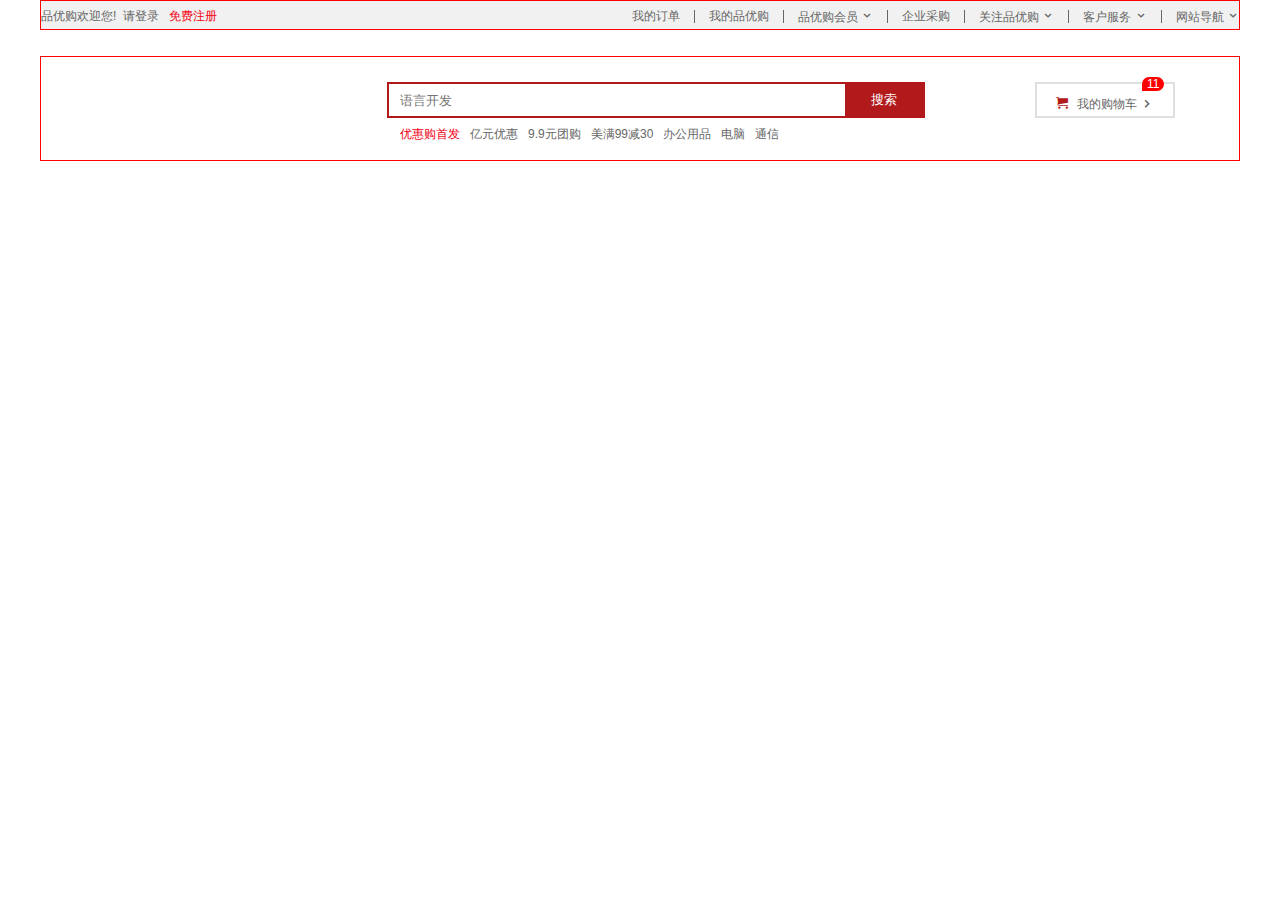
==== first/index.html @ b6e8ff0a "header" ====
<!DOCTYPE html>
<html lang="en">

<head>
    <meta charset="UTF-8">
    <meta name="viewport" content="width=device-width, initial-scale=1.0">
    <meta http-equiv="X-UA-Compatible" content="ie=edge">
    <title>Document</title>
    <link rel="stylesheet" href="./css/base.css">
    <link rel="stylesheet" href="./css/common.css">

</head>

<body>
    <!-- 快捷导航  开始-->
    <section class="shortcut w clearfix">
        <div class="fl">
            <ul>
                <li>
                    品优购欢迎您! &nbsp;
                </li>
                <li>
                    <a href="">请登录</a> &nbsp; <a class="style-red" href="">免费注册</a>
                </li>
            </ul>
        </div>
        <div class="fr">
            <ul>
                <li>
                    <a href="#"> 我的订单</a>
                </li>
                <li></li>

                <li>
                    <a href="#"> 我的品优购</a>
                </li>
                <li></li>

                <li class="arrow-icon">
                    <a href="#"> 品优购会员</a>
                </li>
                <li></li>

                <li>
                    <a href="#"> 企业采购</a>
                </li>
                <li></li>

                <li class="arrow-icon">
                    <a href="#"> 关注品优购</a>
                </li>
                <li></li>

                <li class="arrow-icon">
                    <a href="#"> 客户服务</a>
                </li>
                <li></li>

                <li class="arrow-icon">
                    <a href="#"> 网站导航</a>
                </li>
            </ul>
        </div>
    </section>
    <!-- 快捷 结束 -->
    <!-- 头部 开始 -->
    <header class="w header">
        <div class="logo fl">
            <h1><a href="index.html" title="品优购商城">品优购商城</a></h1>
        </div>
        <div class="search fl">
            <input placeholder="语言开发" type="search" name="" id="">
            <button>搜索</button>
        </div>
        <div class="hotwords fl">
            <ul>
                <li><a class="style-red" href="#"> 优惠购首发 </a></li>
                <li><a href="#"> 亿元优惠 </a></li>
                <li><a href="#"> 9.9元团购 </a></li>
                <li><a href="#"> 美满99减30 </a></li>
                <li><a href="#"> 办公用品 </a></li>
                <li><a href="#"> 电脑</a></li>
                <li><a href="#"> 通信</a></li>
            </ul>
        </div>
        <div class="shopcar">
            我的购物车
            <i class="count">11</i>
        </div>
    </header>
    <!-- 头部 结束 -->


</body>

</html>
---- first/css/base.css ----
* {
    margin: 0;
    padding: 0;
    box-sizing: border-box
}

em,
i {
    font-style: normal
}

li {
    list-style: none
}

img {
    border: 0;
    vertical-align: middle
}

button {
    cursor: pointer
}

a {
    color: #666;
    text-decoration: none
}

a:hover {
    color: #c81623
}

button,
input {
    font-family: Microsoft YaHei, Heiti SC, tahoma, arial, Hiragino Sans GB, "\5B8B\4F53", sans-serif
}

body {
    -webkit-font-smoothing: antialiased;
    background-color: #fff;
    font: 12px/1.5 Microsoft YaHei, Heiti SC, tahoma, arial, Hiragino Sans GB, "\5B8B\4F53", sans-serif;
    color: #666
}

.hide,
.none {
    display: none
}

.clearfix:after {
    visibility: hidden;
    clear: both;
    display: block;
    content: ".";
    height: 0
}

.clearfix {
    *zoom: 1
}
---- first/css/common.css ----
@font-face {
    font-family: 'icomoon';
    src: url('../..fonts/icomoon.eot?s8v9wf');
    src: url('../fonts/icomoon.eot?s8v9wf#iefix') format('embedded-opentype'),
        url('../fonts/icomoon.ttf?s8v9wf') format('truetype'),
        url('../fonts/icomoon.woff?s8v9wf') format('woff'),
        url('../fonts/icomoon.svg?s8v9wf#icomoon') format('svg');
    font-weight: normal;
    font-style: normal;
    font-display: block;
}

[class^="icon-"],
[class*=" icon-"] {
    /* use !important to prevent issues with browser extensions that change fonts */
    font-family: 'icomoon' !important;
    speak: never;
    font-style: normal;
    font-weight: normal;
    font-variant: normal;
    text-transform: none;
    line-height: 1;

    /* Better Font Rendering =========== */
    -webkit-font-smoothing: antialiased;
    -moz-osx-font-smoothing: grayscale;
}

body {
    background: #ffffff
}

.w {
    width: 1200px;
    margin: 0 auto;
    border: 1px solid red;

}

.style-red {
    color: #f10215
}

.fl {
    float: left;
}

.fr {
    float: right;
}


/* 快捷导航  开始*/
.shortcut {
    height: 30px;
    line-height: 30px;
    background: #f1f1f1;
}


.shortcut ul li {
    float: left;
}

.shortcut .fr ul li:nth-child(even) {
    margin: 9px 14px 10px;
    width: 1px;
    height: 13px;
    background: #666666
}

.shortcut .arrow-icon::after {
    font-family: 'icomoon';
    content: "\e900"
}

/* 快捷导航 结束 */

.header {
    position: relative;
    margin-top: 26px;
    height: 105px;
    background: #ffffff
}

.header .logo {
    position: absolute;
    top: 25px;
    width: 175px;
    height: 56px;
}

.header .logo a {
    display: block;
    width: 175px;
    height: 56px;
    background: url('../../images/logo.png') no-repeat top center;
    font-size: 0;
}

.header .search {
    position: absolute;
    top: 25px;
    left: 346px;
    width: 538px;
    height: 36px;
    border: 2px solid #b1191a;
}

.header .search input {
    float: left;
    padding-left: 11px;
    width: 456px;
    height: 32px;
    border: none;
    outline: none;
}

.header .search button {
    float: left;
    border: none;
    width: 78px;
    height: 32px;
    color: #fff;
    outline: none;
    background: #b1191a
}

.header .hotwords {
    position: absolute;
    top: 68px;
    left: 359px;
}

.header .hotwords ul li {
    float: left;
}

.header .hotwords ul li a {
    margin-right: 10px;
}

.header .shopcar {
    position: absolute;
    top: 25px;
    right: 64px;
    border: 2px solid #dfdfdf;
    width: 140px;
    height: 36px;
    text-align: center;
    line-height: 36px
}

.header .shopcar::before {
    margin-right: 6px;
    content: '\e93a';
    font-family: 'icomoon';
    color: #b1191a;
}

.header .shopcar::after {
    position: relative;
    top: 2px;
    content: '\e902';
    font-size: 14px;
    font-family: 'icomoon';
}

.header .shopcar .count {
    position: absolute;
    top: -7px;
    left: 105px;
    height: 14px;
    border-radius: 7px 7px 7px 0;
    padding: 0 5px;
    line-height: 14px;
    color: #fff;
    background: #ff0000
}
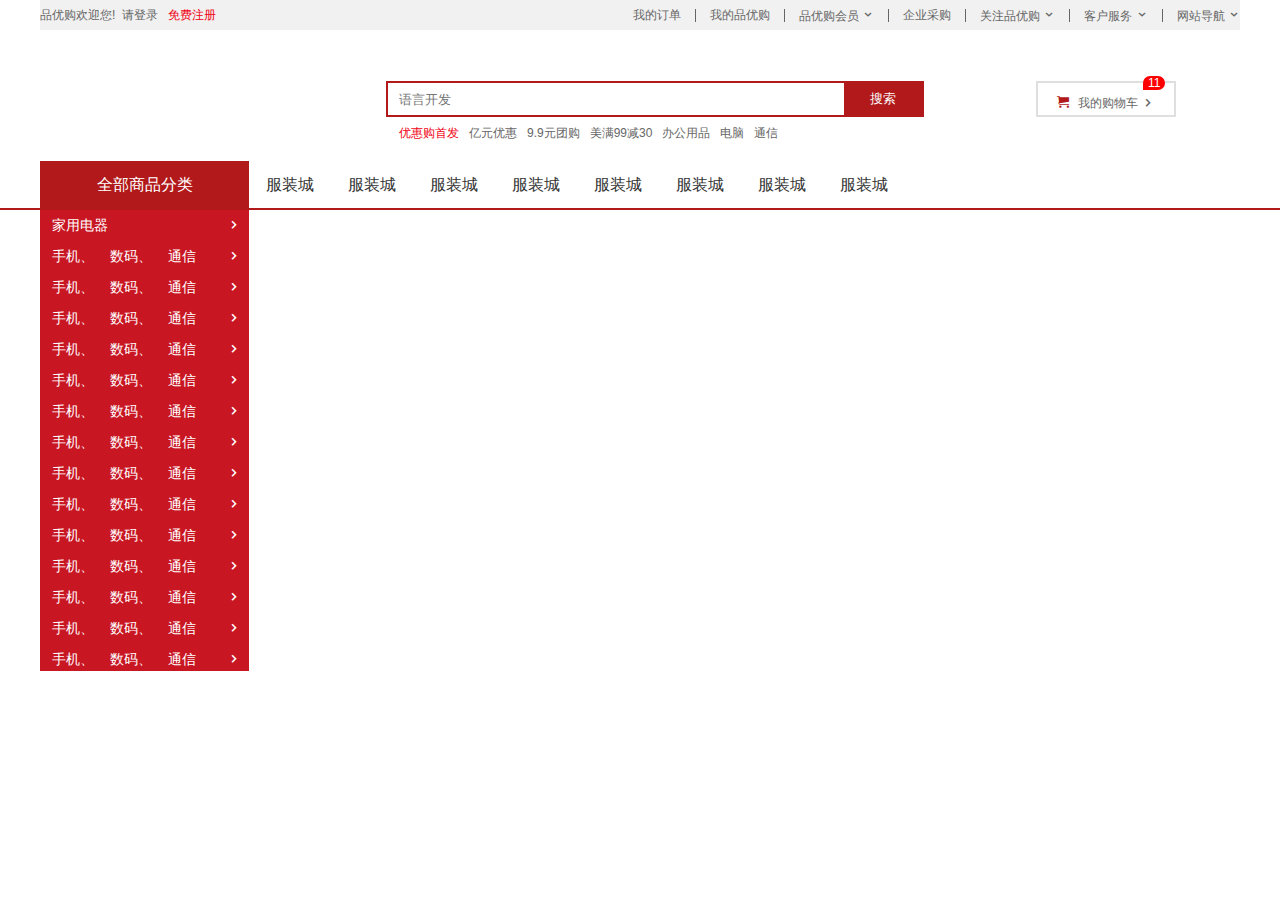
==== commit 860c81f0: "header" ====
--- a/first/index.html
+++ b/first/index.html
@@ -89,6 +89,53 @@
         </div>
     </header>
     <!-- 头部 结束 -->
+    <!-- 导航 开始 -->
+    <div class="nav">
+        <div class="w clearfix">
+            <div class="fl dropdown">
+                <dt>
+                    全部商品分类
+                </dt>
+                <dd>
+                    <ul>
+                        <li><a href="#">家用电器</a></li>
+                        <li><a href="#">手机</a>、 <a href="#">数码</a>、 <a href="#">通信</a></li>
+                        <li><a href="#">手机</a>、 <a href="#">数码</a>、 <a href="#">通信</a></li>
+
+                        <li><a href="#">手机</a>、 <a href="#">数码</a>、 <a href="#">通信</a></li>
+                        <li><a href="#">手机</a>、 <a href="#">数码</a>、 <a href="#">通信</a></li>
+                        <li><a href="#">手机</a>、 <a href="#">数码</a>、 <a href="#">通信</a></li>
+
+                        <li><a href="#">手机</a>、 <a href="#">数码</a>、 <a href="#">通信</a></li>
+                        <li><a href="#">手机</a>、 <a href="#">数码</a>、 <a href="#">通信</a></li>
+                        <li><a href="#">手机</a>、 <a href="#">数码</a>、 <a href="#">通信</a></li>
+
+                        <li><a href="#">手机</a>、 <a href="#">数码</a>、 <a href="#">通信</a></li>
+                        <li><a href="#">手机</a>、 <a href="#">数码</a>、 <a href="#">通信</a></li>
+                        <li><a href="#">手机</a>、 <a href="#">数码</a>、 <a href="#">通信</a></li>
+
+                        <li><a href="#">手机</a>、 <a href="#">数码</a>、 <a href="#">通信</a></li>
+                        <li><a href="#">手机</a>、 <a href="#">数码</a>、 <a href="#">通信</a></li>
+                        <li><a href="#">手机</a>、 <a href="#">数码</a>、 <a href="#">通信</a></li>
+                    </ul>
+                </dd>
+            </div>
+            <div class="navitems">
+                <ul>
+                    <li><a href="#">服装城</a></li>
+                    <li><a href="#">服装城</a></li>
+                    <li><a href="#">服装城</a></li>
+                    <li><a href="#">服装城</a></li>
+                    <li><a href="#">服装城</a></li>
+                    <li><a href="#">服装城</a></li>
+                    <li><a href="#">服装城</a></li>
+                    <li><a href="#">服装城</a></li>
+
+                </ul>
+            </div>
+        </div>
+    </div>
+    <!-- 导航 结束 -->
 
 
 </body>
--- a/first/css/common.css
+++ b/first/css/common.css
@@ -33,7 +33,7 @@
 .w {
     width: 1200px;
     margin: 0 auto;
-    border: 1px solid red;
+    /* border: 1px solid red; */
 
 }
 
@@ -176,4 +176,83 @@
     line-height: 14px;
     color: #fff;
     background: #ff0000
-}+}
+
+/* 导航 开始 */
+.nav {
+    border-bottom: 2px solid #b1191a;
+}
+
+.dropdown {
+    width: 209px;
+    height: 47px;
+}
+
+.nav .dropdown dt {
+    width: 100%;
+    height: 100%;
+    font-size: 16px;
+    line-height: 48px;
+    text-align: center;
+    color: #fff;
+    background: #b1191a;
+}
+
+.nav .dropdown dd {
+    margin-top: 2px;
+    width: 209px;
+    height: 461px;
+    background: #c81623
+}
+
+.nav .dropdown dd ul li {
+    position: relative;
+    display: block;
+    height: 31px;
+    line-height: 31px;
+    font-size: 14px;
+    color: #fff;
+}
+
+.nav .dropdown dd ul li a {
+    color: #fff;
+    padding-left: 12px;
+}
+
+.nav .dropdown dd ul li:hover {
+    background: #fff
+}
+
+.nav .dropdown dd ul li:hover a {
+    color: #b1191a
+}
+
+.nav .dropdown dd ul li:hover::after {
+    color: #b1191a
+}
+
+.nav .dropdown dd ul li::after {
+    position: absolute;
+    top: 0;
+    right: 8px;
+    font-family: 'icomoon';
+    content: '\e902'
+}
+
+.nav .navitems {
+    float: left;
+}
+
+.nav .navitems ul li {
+    float: left;
+    height: 47px;
+    line-height: 47px;
+}
+
+.nav .navitems ul li a {
+    padding: 0 17px;
+    font-size: 16px;
+    color: #333333
+}
+
+/* 导航 结束 */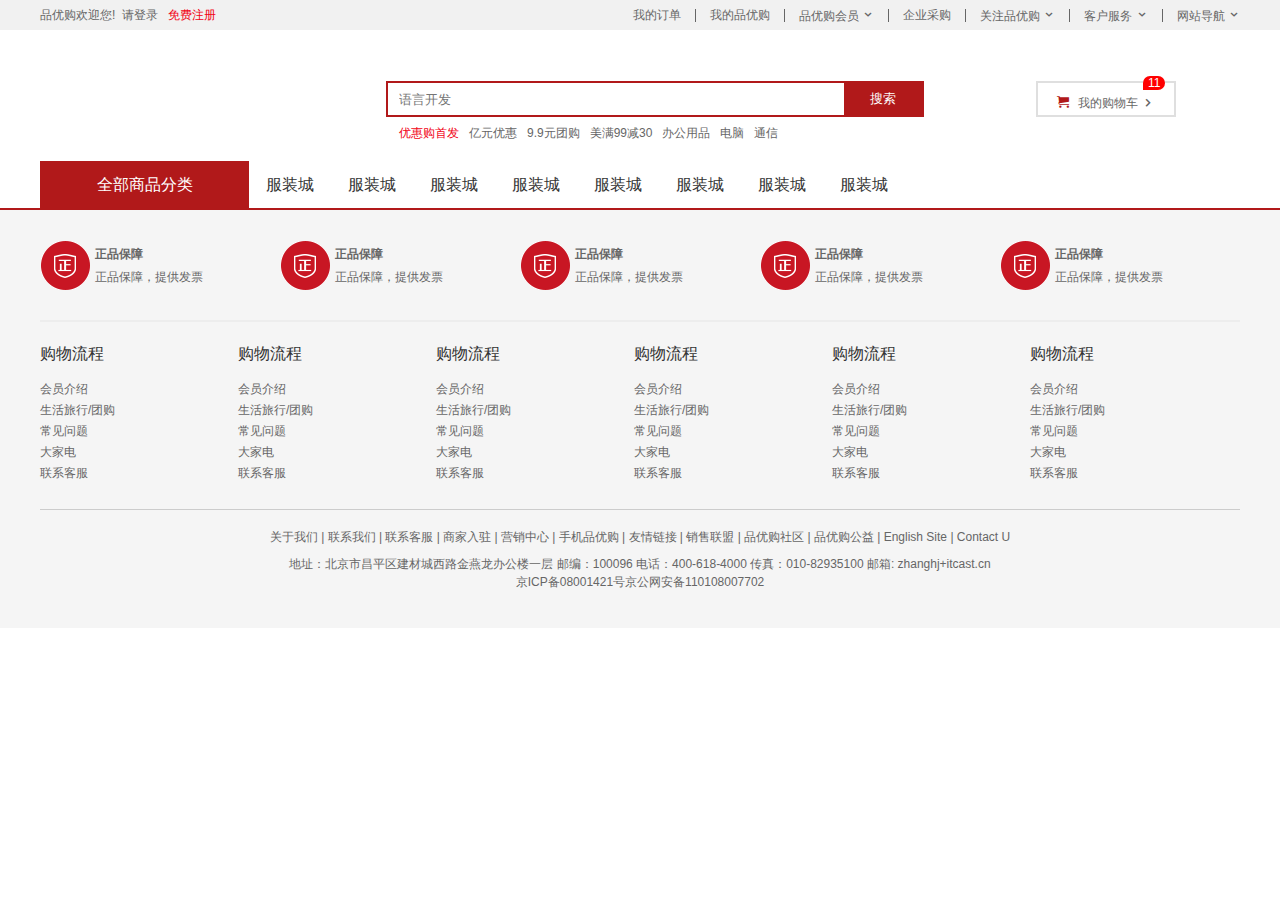
==== commit 57556b02: "copyright" ====
--- a/first/index.html
+++ b/first/index.html
@@ -13,53 +13,55 @@
 
 <body>
     <!-- 快捷导航  开始-->
-    <section class="shortcut w clearfix">
-        <div class="fl">
-            <ul>
-                <li>
-                    品优购欢迎您! &nbsp;
-                </li>
-                <li>
-                    <a href="">请登录</a> &nbsp; <a class="style-red" href="">免费注册</a>
-                </li>
-            </ul>
-        </div>
-        <div class="fr">
-            <ul>
-                <li>
-                    <a href="#"> 我的订单</a>
-                </li>
-                <li></li>
-
-                <li>
-                    <a href="#"> 我的品优购</a>
-                </li>
-                <li></li>
-
-                <li class="arrow-icon">
-                    <a href="#"> 品优购会员</a>
-                </li>
-                <li></li>
-
-                <li>
-                    <a href="#"> 企业采购</a>
-                </li>
-                <li></li>
-
-                <li class="arrow-icon">
-                    <a href="#"> 关注品优购</a>
-                </li>
-                <li></li>
-
-                <li class="arrow-icon">
-                    <a href="#"> 客户服务</a>
-                </li>
-                <li></li>
-
-                <li class="arrow-icon">
-                    <a href="#"> 网站导航</a>
-                </li>
-            </ul>
+    <section class="shortcut  clearfix">
+        <div class="w">
+            <div class="fl">
+                <ul>
+                    <li>
+                        品优购欢迎您! &nbsp;
+                    </li>
+                    <li>
+                        <a href="">请登录</a> &nbsp; <a class="style-red" href="">免费注册</a>
+                    </li>
+                </ul>
+            </div>
+            <div class="fr">
+                <ul>
+                    <li>
+                        <a href="#"> 我的订单</a>
+                    </li>
+                    <li></li>
+
+                    <li>
+                        <a href="#"> 我的品优购</a>
+                    </li>
+                    <li></li>
+
+                    <li class="arrow-icon">
+                        <a href="#"> 品优购会员</a>
+                    </li>
+                    <li></li>
+
+                    <li>
+                        <a href="#"> 企业采购</a>
+                    </li>
+                    <li></li>
+
+                    <li class="arrow-icon">
+                        <a href="#"> 关注品优购</a>
+                    </li>
+                    <li></li>
+
+                    <li class="arrow-icon">
+                        <a href="#"> 客户服务</a>
+                    </li>
+                    <li></li>
+
+                    <li class="arrow-icon">
+                        <a href="#"> 网站导航</a>
+                    </li>
+                </ul>
+            </div>
         </div>
     </section>
     <!-- 快捷 结束 -->
@@ -136,6 +138,115 @@
         </div>
     </div>
     <!-- 导航 结束 -->
+    <!-- footer 开始 -->
+    <footer class="footer">
+        <div class="w clearfix">
+            <div class="mod_service">
+                <ul class="clearfix">
+                    <li>
+                        <h5></h5>
+                        <div class="mod_text">
+                            <h4>正品保障</h4>
+                            <p>正品保障，提供发票</p>
+                        </div>
+                    </li>
+                    <li>
+                        <h5></h5>
+                        <div class="mod_text">
+                            <h4>正品保障</h4>
+                            <p>正品保障，提供发票</p>
+                        </div>
+                    </li>
+                    <li>
+                        <h5></h5>
+                        <div class="mod_text">
+                            <h4>正品保障</h4>
+                            <p>正品保障，提供发票</p>
+                        </div>
+                    </li>
+                    <li>
+                        <h5></h5>
+                        <div class="mod_text">
+                            <h4>正品保障</h4>
+                            <p>正品保障，提供发票</p>
+                        </div>
+                    </li>
+                    <li>
+                        <h5></h5>
+                        <div class="mod_text">
+                            <h4>正品保障</h4>
+                            <p>正品保障，提供发票</p>
+                        </div>
+                    </li>
+
+                </ul>
+            </div>
+            <div class="mod_help clearfix">
+                <dl>
+                    <dt> 购物流程</dt>
+                    <dd> 会员介绍</dd>
+                    <dd> 生活旅行/团购</dd>
+                    <dd> 常见问题</dd>
+                    <dd> 大家电</dd>
+                    <dd> 联系客服</dd>
+                </dl>
+                <dl>
+                    <dt> 购物流程</dt>
+                    <dd> 会员介绍</dd>
+                    <dd> 生活旅行/团购</dd>
+                    <dd> 常见问题</dd>
+                    <dd> 大家电</dd>
+                    <dd> 联系客服</dd>
+                </dl>
+                <dl>
+                    <dt> 购物流程</dt>
+                    <dd> 会员介绍</dd>
+                    <dd> 生活旅行/团购</dd>
+                    <dd> 常见问题</dd>
+                    <dd> 大家电</dd>
+                    <dd> 联系客服</dd>
+                </dl>
+                <dl>
+                    <dt> 购物流程</dt>
+                    <dd> 会员介绍</dd>
+                    <dd> 生活旅行/团购</dd>
+                    <dd> 常见问题</dd>
+                    <dd> 大家电</dd>
+                    <dd> 联系客服</dd>
+                </dl>
+                <dl>
+                    <dt> 购物流程</dt>
+                    <dd> 会员介绍</dd>
+                    <dd> 生活旅行/团购</dd>
+                    <dd> 常见问题</dd>
+                    <dd> 大家电</dd>
+                    <dd> 联系客服</dd>
+                </dl>
+                <dl>
+                    <dt> 购物流程</dt>
+                    <dd> 会员介绍</dd>
+                    <dd> 生活旅行/团购</dd>
+                    <dd> 常见问题</dd>
+                    <dd> 大家电</dd>
+                    <dd> 联系客服</dd>
+                </dl>
+            </div>
+            <div class="mod_copyright">
+                <div class="links">
+                    <a href="#">关于我们</a> | <a href="#">联系我们</a> | 联系客服 | 商家入驻 | 营销中心 | 手机品优购 | 友情链接 | 销售联盟 | 品优购社区 |
+                    品优购公益 | English Site | Contact U
+
+                </div>
+                <div class="copyright">
+                    地址：北京市昌平区建材城西路金燕龙办公楼一层 邮编：100096 电话：400-618-4000 传真：010-82935100 邮箱: zhanghj+itcast.cn </br>
+                    京ICP备08001421号京公网安备110108007702
+                </div>
+            </div>
+
+
+        </div>
+    </footer>
+    <!-- footer 结束 -->
 
 
 </body>
--- a/first/css/common.css
+++ b/first/css/common.css
@@ -199,6 +199,7 @@
 }
 
 .nav .dropdown dd {
+    display: none;
     margin-top: 2px;
     width: 209px;
     height: 461px;
@@ -255,4 +256,68 @@
     color: #333333
 }
 
-/* 导航 结束 */+/* 导航 结束 */
+/* footer 开始 */
+.footer {
+    height: 418px;
+    background: #f5f5f5;
+}
+
+
+.mod_service {
+    padding-top: 30px;
+    border-bottom: 2px solid #ededed;
+}
+
+.mod_service ul h5 {
+    float: left;
+    margin-right: 5px;
+    height: 50px;
+    width: 50px;
+    line-height: 80px;
+    background: url('../../images/icons.png') -252px -2px
+}
+
+.mod_service ul li {
+    float: left;
+    width: 240px;
+    height: 80px;
+}
+
+.mod_service ul li h4 {
+    line-height: 28px;
+}
+
+.mod_help {
+    border-bottom: 1px solid #ccc;
+    padding-top: 20px;
+    height: 188px;
+}
+
+.mod_help dl {
+    float: left;
+    width: 198px;
+}
+
+.mod_help dl dt {
+    margin-bottom: 13px;
+    font-size: 16px;
+    color: #333333;
+}
+
+.mod_help dl dd {
+    font-size: 12px;
+    color: #666666;
+    line-height: 21px;
+}
+
+.mod_copyright {
+    margin-top: 18px;
+    text-align: center
+}
+
+.mod_copyright .links {
+    margin-bottom: 9px;
+}
+
+/* footer 结束 */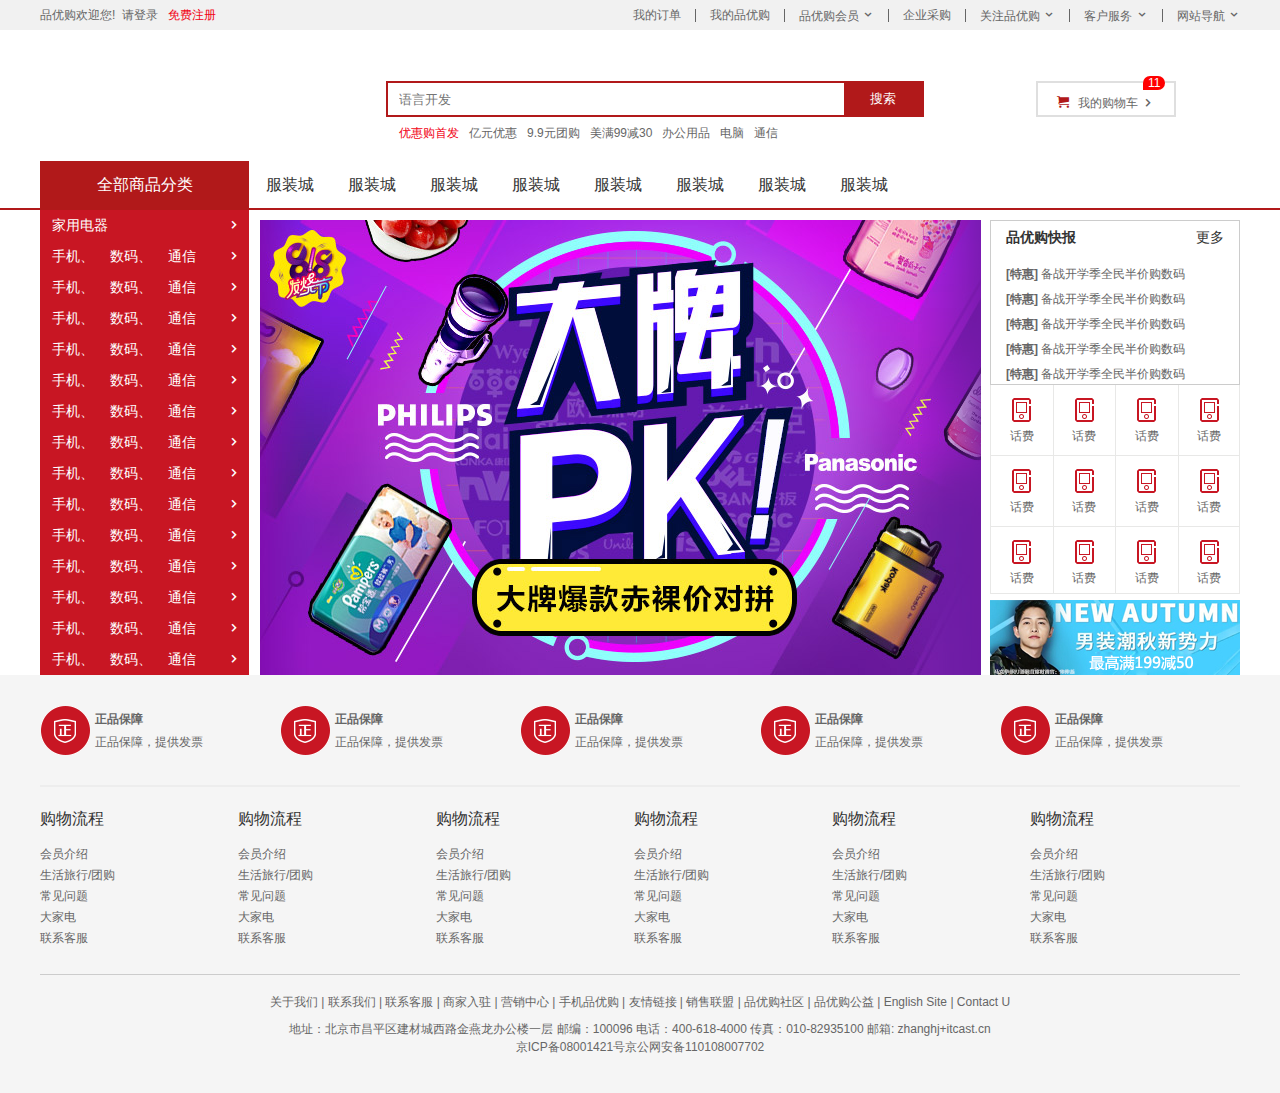
==== commit 996afbc2: "06 lifesercice 制作下" ====
--- a/first/index.html
+++ b/first/index.html
@@ -8,7 +8,7 @@
     <title>Document</title>
     <link rel="stylesheet" href="./css/base.css">
     <link rel="stylesheet" href="./css/common.css">
-
+    <link rel="stylesheet" href="./css/index.css">
 </head>
 
 <body>
@@ -138,6 +138,91 @@
         </div>
     </div>
     <!-- 导航 结束 -->
+    <!-- main 开始 -->
+    <div class="main">
+        <div class="w clearfix">
+            <div class="focus">
+                <ul>
+                    <li>
+                        <img src="../uplaod/focus1.png" alt="">
+                    </li>
+                </ul>
+            </div>
+            <div class="newsflas">
+                <div class="news">
+                    <div class="news_hd">
+                        <h5>品优购快报</h5>
+                        <a href="#">更多</a>
+                    </div>
+                    <div class="news_bd">
+                        <ul>
+                            <li> <strong>[特惠]</strong> 备战开学季全民半价购数码</li>
+                            <li> <strong>[特惠]</strong> 备战开学季全民半价购数码</li>
+                            <li> <strong>[特惠]</strong> 备战开学季全民半价购数码</li>
+                            <li> <strong>[特惠]</strong> 备战开学季全民半价购数码</li>
+                            <li> <strong>[特惠]</strong> 备战开学季全民半价购数码</li>
+                        </ul>
+                    </div>
+                </div>
+                <div class="lifeserviece ">
+                    <ul class="clearfix">
+                        <li>
+                            <i></i>
+                            <p>话费</p>
+                        </li>
+                        <li>
+                            <i></i>
+                            <p>话费</p>
+                        </li>
+                        <li>
+                            <i></i>
+                            <p>话费</p>
+                        </li>
+                        <li>
+                            <i></i>
+                            <p>话费</p>
+                        </li>
+                        <li>
+                            <i></i>
+                            <p>话费</p>
+                        </li>
+                        <li>
+                            <i></i>
+                            <p>话费</p>
+                        </li>
+                        <li>
+                            <i></i>
+                            <p>话费</p>
+                        </li>
+                        <li>
+                            <i></i>
+                            <p>话费</p>
+                        </li>
+                        <li>
+                            <i></i>
+                            <p>话费</p>
+                        </li>
+                        <li>
+                            <i></i>
+                            <p>话费</p>
+                        </li>
+                        <li>
+                            <i></i>
+                            <p>话费</p>
+                        </li>
+                        <li>
+                            <i></i>
+                            <p>话费</p>
+                        </li>
+                    </ul>
+                </div>
+                <div class="bargain">
+                    <img src="../uplaod/bargain.png" alt="">
+                </div>
+            </div>
+        </div>
+    </div>
+    <!-- main 结束 -->
     <!-- footer 开始 -->
     <footer class="footer">
         <div class="w clearfix">
--- a/first/css/common.css
+++ b/first/css/common.css
@@ -199,10 +199,9 @@
 }
 
 .nav .dropdown dd {
-    display: none;
     margin-top: 2px;
     width: 209px;
-    height: 461px;
+    height: 465px;
     background: #c81623
 }
 
--- a/first/css/index.css
+++ b/first/css/index.css
@@ -0,0 +1,109 @@
+/* focus 开始 */
+.main {
+    margin-top: 10px;
+}
+
+.main .focus {
+    float: left;
+    margin-left: 220px;
+    width: 721px;
+    height: 455px;
+    background: pink;
+}
+
+.main .focus img {
+    width: 100%;
+    height: 100%;
+}
+
+
+
+/* focus 结束 */
+
+/* newsflash 开始 */
+.newsflas {
+    overflow: hidden;
+}
+
+.main .newsflas {
+    float: right;
+    width: 250px;
+    height: 455px;
+}
+
+.newsflas .news {
+    border: 1px solid #ccc;
+    width: 250px;
+    height: 165px;
+}
+
+.newsflas .lifeserviece {
+    width: 250px;
+    height: 209px;
+}
+
+.newsflas .bargain {
+    margin-top: 5px;
+    width: 250px;
+    height: 76px;
+}
+
+.newsflas .news_hd {
+    padding: 0 15px;
+    /* border-bottom: 1px dotted #ccc; */
+    height: 32px;
+    line-height: 32px;
+}
+
+.newsflas .news_hd h5 {
+    float: left;
+    font-size: 14px;
+    color: #333333;
+}
+
+.newsflas .news_hd a {
+    float: right;
+    font-size: 14px;
+    color: #333333;
+}
+
+
+
+.news_bd ul li {
+    height: 25px;
+    padding: 12px 15px 10px;
+}
+
+/* newsflash 结束 */
+
+/*lifeserviece 开始 */
+
+.lifeserviece {
+    border: 1px solid #e8e8e7;
+    border-top: none;
+    overflow: hidden;
+}
+
+.lifeserviece ul {
+    width: 250px;
+    height: 209px;
+}
+
+.lifeserviece ul li {
+    float: left;
+    border-right: 1px solid #e8e8e7;
+    border-bottom: 1px solid #e8e8e7;
+    width: 62.5px;
+    height: 71px;
+    text-align: center;
+}
+
+.lifeserviece ul li i {
+    display: inline-block;
+    margin-top: 13px;
+    width: 19px;
+    height: 24px;
+    background: url('../../images/icons.png') -19px -16px no-repeat;
+}
+
+/* lifeserviece 结束 */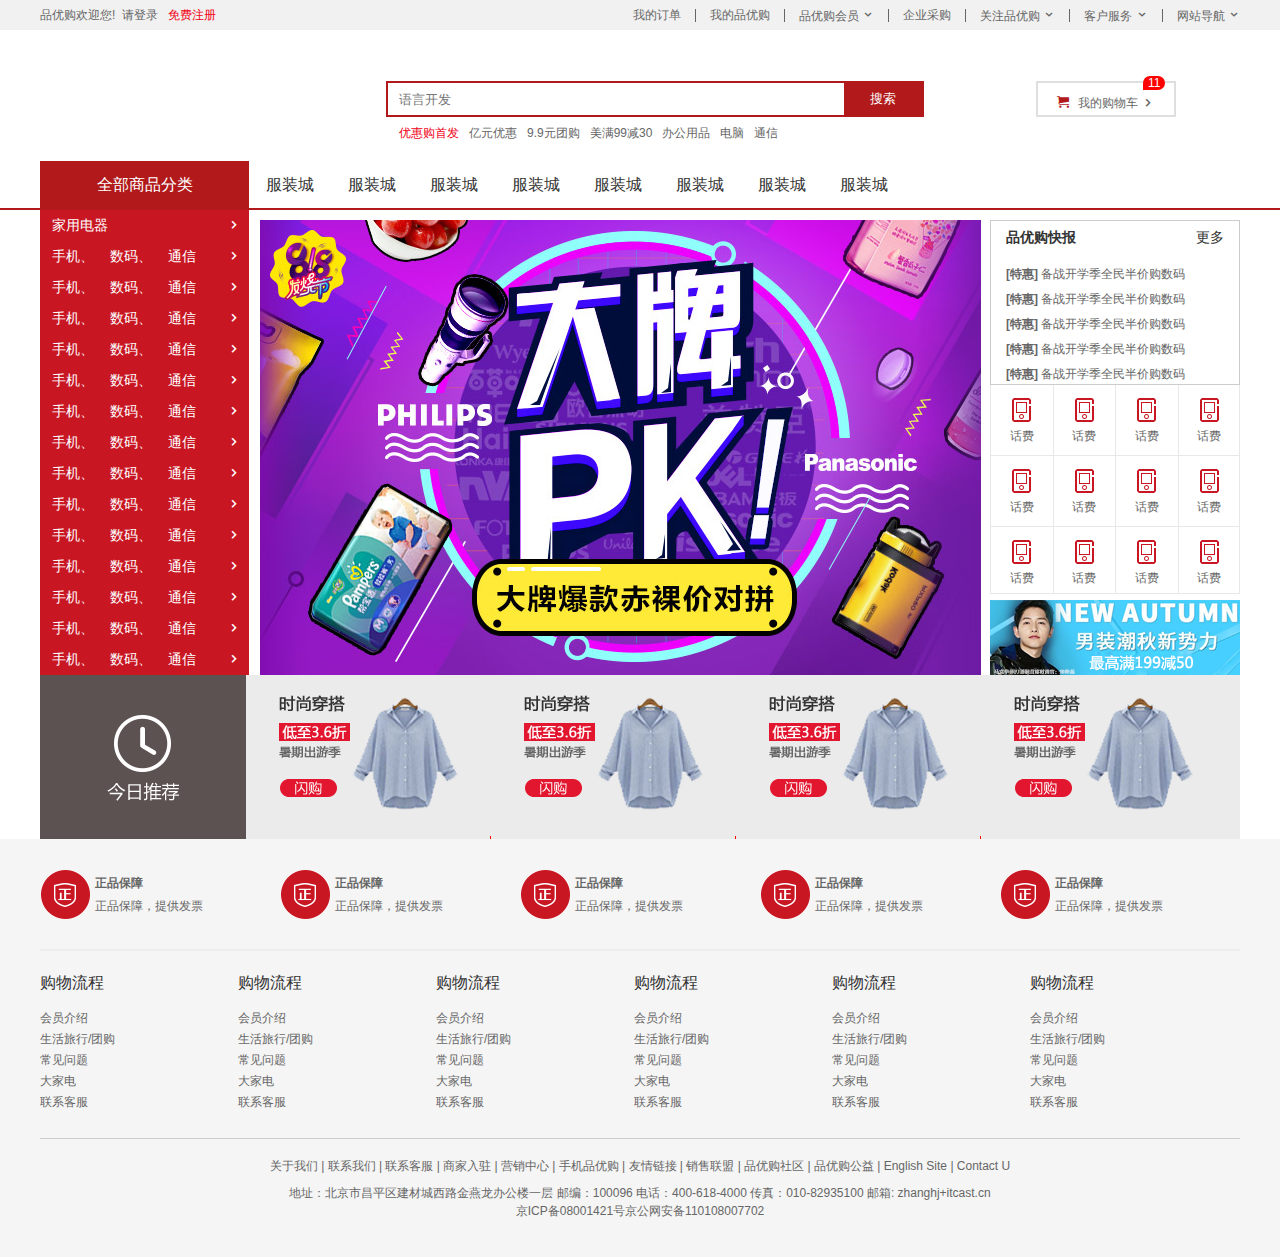
==== commit ae56e375: "08-1 推荐模块未完成" ====
--- a/first/index.html
+++ b/first/index.html
@@ -223,6 +223,29 @@
         </div>
     </div>
     <!-- main 结束 -->
+    <!-- 推荐 开始 -->
+    <div class="w recom">
+        <div class="recom_hd">
+            <img src="../images/recom.png" alt="">
+        </div>
+        <div class="recom_bd">
+            <ul>
+                <li>
+                    <img src="../uplaod/recom_bd.png" alt="">
+                </li>
+                <li>
+                    <img src="../uplaod/recom_bd.png" alt="">
+                </li>
+                <li>
+                    <img src="../uplaod/recom_bd.png" alt="">
+                </li>
+                <li>
+                    <img src="../uplaod/recom_bd.png" alt="">
+                </li>
+            </ul>
+        </div>
+    </div>
+    <!-- 推荐 结束 -->
     <!-- footer 开始 -->
     <footer class="footer">
         <div class="w clearfix">
--- a/first/css/index.css
+++ b/first/css/index.css
@@ -106,4 +106,37 @@
     background: url('../../images/icons.png') -19px -16px no-repeat;
 }
 
-/* lifeserviece 结束 */+/* lifeserviece 结束 */
+
+/* recom_hd 开始 */
+.recom {
+    height: 164px;
+}
+
+.recom_hd {
+    float: left;
+    width: 206px;
+    height: 164px;
+    background: #5c5251;
+    line-height: 164px;
+    text-align: center;
+}
+
+.recom_bd {
+    float: left;
+    width: 994px;
+    height: 164px;
+    background: #ebebeb;
+}
+
+.recom_bd ul li {
+    float: left;
+    width: 245px;
+    height: 164px;
+}
+
+.recom_bd ul li:nth-child(-n+3) {
+    border-right: 1px solid red;
+}
+
+/* recom_hd 结束 */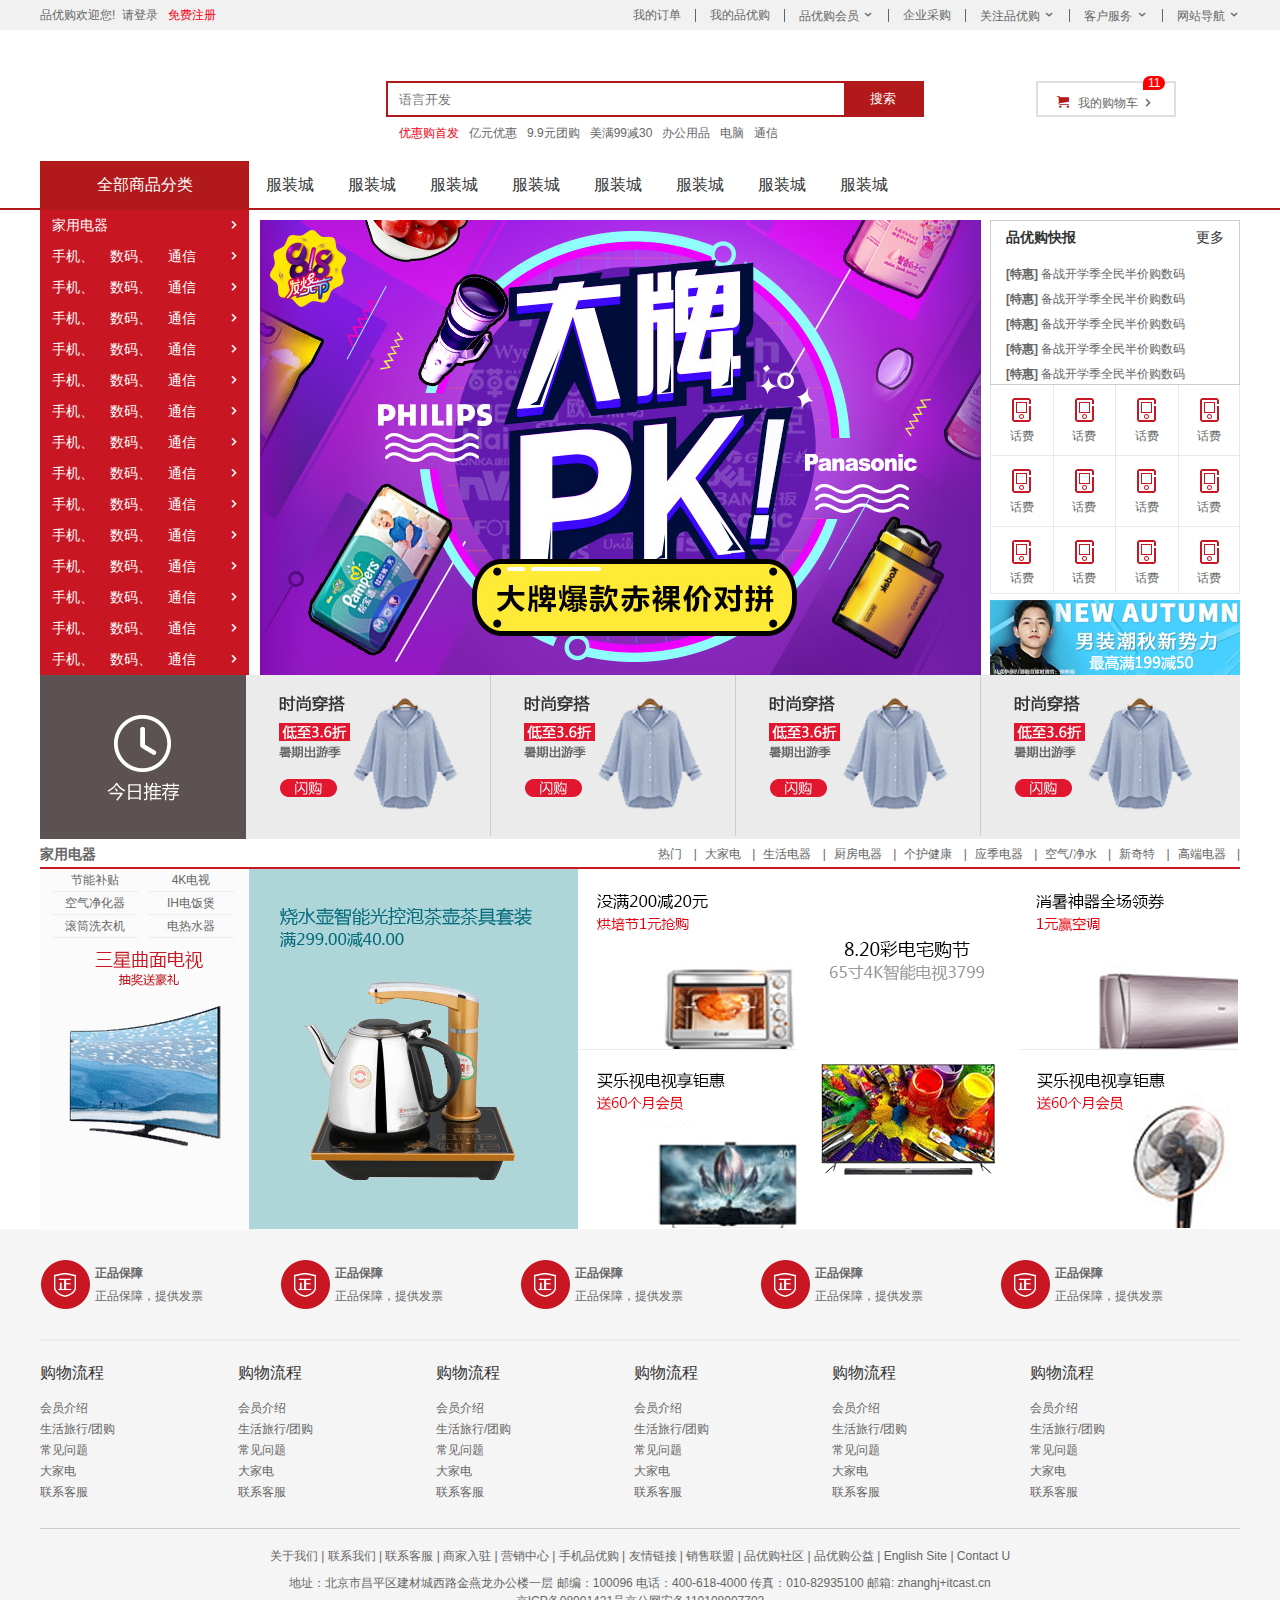
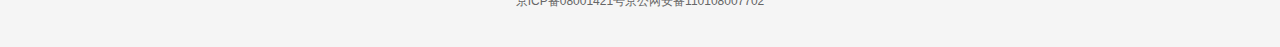
==== commit 9fb70291: "家电" ====
--- a/first/index.html
+++ b/first/index.html
@@ -64,7 +64,6 @@
             </div>
         </div>
     </section>
-    <!-- 快捷 结束 -->
     <!-- 头部 开始 -->
     <header class="w header">
         <div class="logo fl">
@@ -90,7 +89,6 @@
             <i class="count">11</i>
         </div>
     </header>
-    <!-- 头部 结束 -->
     <!-- 导航 开始 -->
     <div class="nav">
         <div class="w clearfix">
@@ -137,7 +135,6 @@
             </div>
         </div>
     </div>
-    <!-- 导航 结束 -->
     <!-- main 开始 -->
     <div class="main">
         <div class="w clearfix">
@@ -222,7 +219,6 @@
             </div>
         </div>
     </div>
-    <!-- main 结束 -->
     <!-- 推荐 开始 -->
     <div class="w recom">
         <div class="recom_hd">
@@ -245,7 +241,58 @@
             </ul>
         </div>
     </div>
-    <!-- 推荐 结束 -->
+    <!-- 家用电器 start -->
+    <div class="w jiadian">
+        <div class="box_hd">
+            <h3>家用电器</h3>
+            <div class="tab_list">
+                <ul>
+                    <li><a href="#"> 热门 </a>|</li>
+                    <li><a href="#"> 大家电 </a>|</li>
+                    <li><a href="#"> 生活电器 </a>|</li>
+                    <li><a href="#"> 厨房电器 </a>|</li>
+                    <li><a href="#"> 个护健康 </a>|</li>
+                    <li><a href="#"> 应季电器 </a>|</li>
+                    <li><a href="#"> 空气/净水 </a>|</li>
+                    <li><a href="#"> 新奇特 </a>|</li>
+                    <li><a href="#"> 高端电器 </a>|</li>
+                </ul>
+            </div>
+        </div>
+        <div class="box_bd">
+            <div class="tab_content clearfix">
+                <div class="tab_list_item">
+                    <div class="col_209">
+                        <ul>
+                            <li><a href="">节能补贴</a></li>
+                            <li><a href="">4K电视</a></li>
+                            <li><a href="">空气净化器</a></li>
+                            <li><a href="">IH电饭煲</a></li>
+                            <li><a href="">滚筒洗衣机</a></li>
+                            <li><a href="">电热水器</a></li>
+                        </ul>
+                        <a href="#"><img src="../uplaod/floor-1-1.png" alt="">
+                        </a>
+                    </div>
+                    <div class="col_329">
+                        <a href="#"><img src="../uplaod/floor_2_2.png" alt=""></a>
+                    </div>
+                    <div class="col_220">
+                        <a class="bb" href="#"><img src="../uplaod/floor-1-2.png" alt=""></a>
+                        <a href="#"><img src="../uplaod/floor-1-3.png" alt=""></a>
+
+                    </div>
+                    <div class="col_221">
+                        <a  href="#"><img src="../uplaod/floor-1-4.png" alt=""></a>
+                    </div>
+                    <div class="col_220">
+                        <a class="bb" href="#"><img src="../uplaod/floor-1-5.png" alt=""></a>
+                        <a href="#"><img src="../uplaod/floor-1-6.png" alt=""></a>
+                    </div>
+                </div>
+            </div>
+        </div>
+    </div>
     <!-- footer 开始 -->
     <footer class="footer">
         <div class="w clearfix">
@@ -354,7 +401,6 @@
 
         </div>
     </footer>
-    <!-- footer 结束 -->
 
 
 </body>
--- a/first/css/index.css
+++ b/first/css/index.css
@@ -131,12 +131,92 @@
 
 .recom_bd ul li {
     float: left;
+    position: relative;
     width: 245px;
     height: 164px;
 }
 
-.recom_bd ul li:nth-child(-n+3) {
-    border-right: 1px solid red;
-}
-
-/* recom_hd 结束 */+.recom_bd ul li:nth-child(-n+3):after {
+    content: "";
+    position: absolute;
+    top: 0;
+    right: 0;
+    display: block;
+    width: 1px;
+    height: 161px;
+    border-right: 1px solid #ccc;
+}
+
+/* recom_hd 结束 */
+
+/* 家电 start */
+.jiadian .box_hd {
+    border-bottom: 2px solid #c81623;
+    height: 30px;
+    line-height: 30px;
+}
+
+.jiadian h3 {
+    float: left;
+}
+
+.jiadian .tab_list {
+    float: right;
+}
+
+.jiadian .tab_list ul li {
+    float: left;
+}
+
+.jiadian .tab_list ul li a {
+    margin: 0 8px;
+}
+
+.box_bd {
+    height: 360px;
+}
+
+.tab_list_item>div {
+    float: left;
+    height: 361px;
+}
+
+.col_209 {
+    width: 209px;
+    background: #fbfbfb;
+    text-align: center;
+}
+
+.col_329 {
+    width: 329px;
+}
+
+.col_220 {
+    width: 220px;
+}
+
+.col_221 {
+    width: 221px;
+}
+
+.col_220 {
+    width: 220px;
+}
+
+.tab_list_item .col_209 ul {
+    padding-left: 12px;
+}
+
+.tab_list_item .col_209 ul li {
+    float: left;
+    margin-right: 10px;
+    border-bottom: 1px solid #ededed;
+    width: 86px;
+    height: 23px;
+    line-height: 23px;
+}
+
+.tab_list_item .bb {
+    display: block;
+    border-bottom: 1px solid #ededed;
+}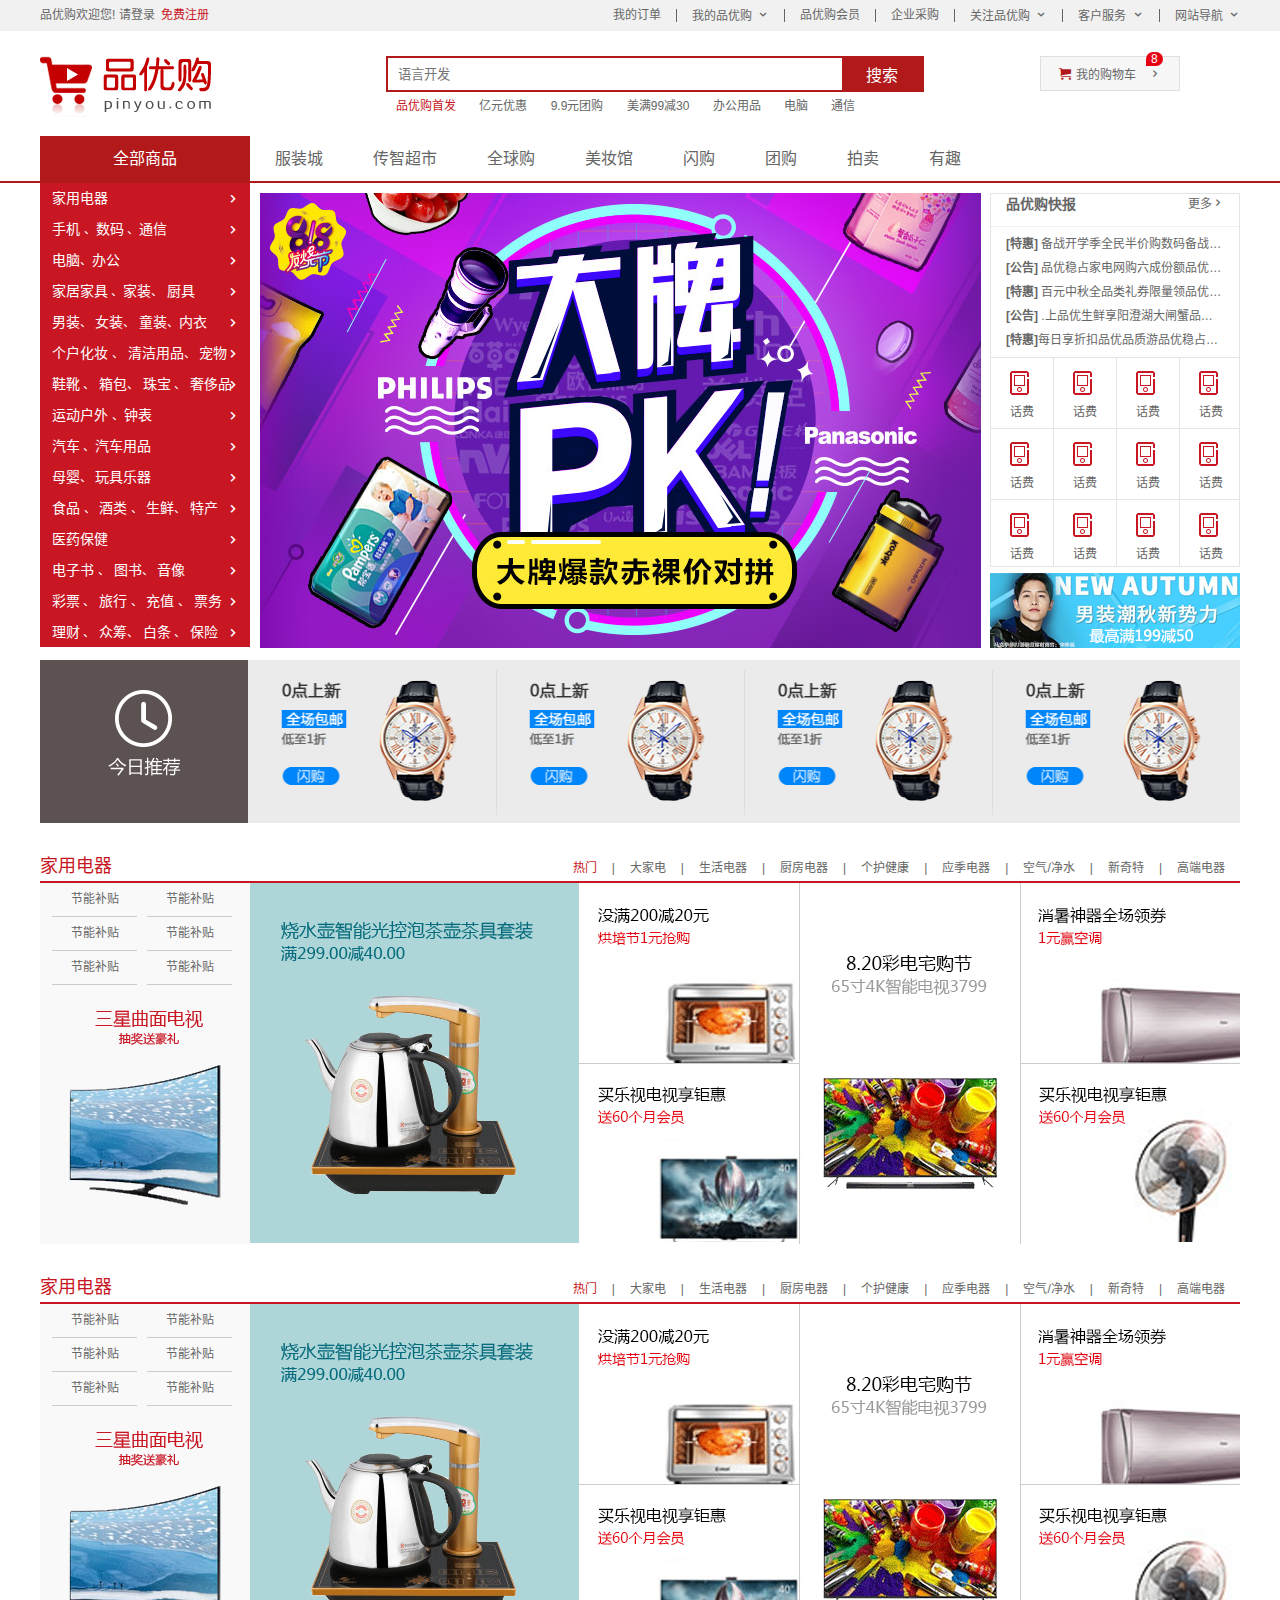
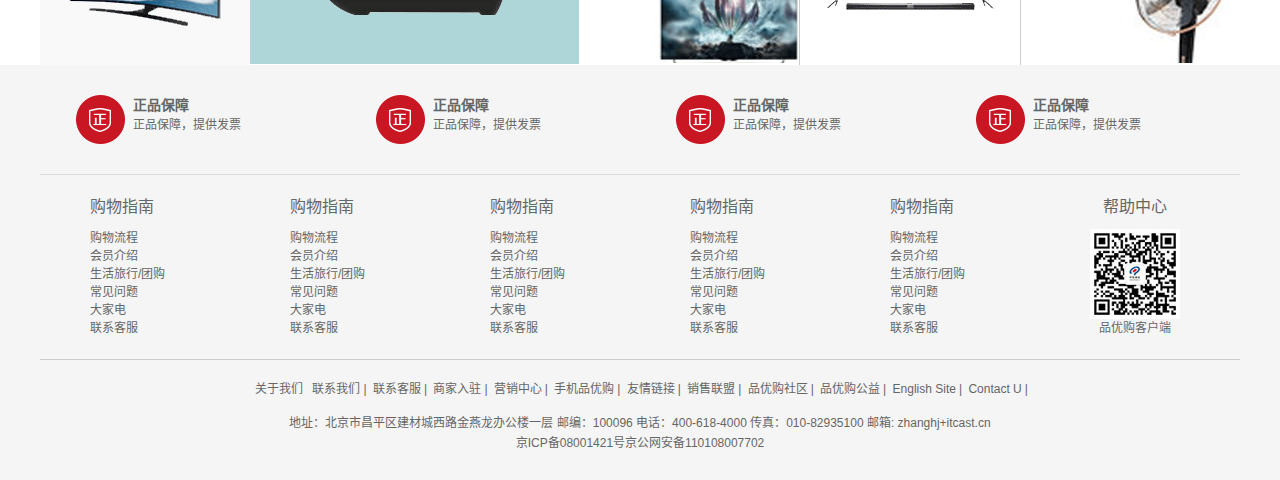
==== commit 350c9284: "fix bug" ====
--- a/first/index.html
+++ b/first/index.html
@@ -1,168 +1,169 @@
 <!DOCTYPE html>
-<html lang="en">
+<html lang="zh-CN">
 
 <head>
     <meta charset="UTF-8">
     <meta name="viewport" content="width=device-width, initial-scale=1.0">
     <meta http-equiv="X-UA-Compatible" content="ie=edge">
-    <title>Document</title>
+    <title>品优购 -正品低价、品质保障、配送及时、轻松购物！</title>
+    <meta name="description"
+        content="品优购-专业的综合网上购物商城,销售家电、数码通讯、电脑、家居百货、服装服饰、母婴、图书、食品等数万个品牌优质商品.便捷、诚信的服务，为您提供愉悦的网上购物体验!" />
+    <meta name="Keywords" content="网上购物,网上商城,手机,笔记本,电脑,MP3,CD,VCD,DV,相机,数码,配件,手表,存储卡,品优购" />
+    <link rel="icon" href="favicon.ico">
+    <!-- 引入初始化文件 -->
     <link rel="stylesheet" href="./css/base.css">
+    <!-- 引入公共样式 -->
     <link rel="stylesheet" href="./css/common.css">
+    <!-- 引入indexcss -->
     <link rel="stylesheet" href="./css/index.css">
 </head>
 
 <body>
-    <!-- 快捷导航  开始-->
-    <section class="shortcut  clearfix">
+    <!-- 快捷导航模块 开始-->
+    <section class="shortcut">
         <div class="w">
             <div class="fl">
                 <ul>
-                    <li>
-                        品优购欢迎您! &nbsp;
-                    </li>
-                    <li>
-                        <a href="">请登录</a> &nbsp; <a class="style-red" href="">免费注册</a>
+                    <li>品优购欢迎您!&nbsp;</li>
+                    <li>
+                        <a href="#">请登录</a> &nbsp;<a class="style_red" href="register.html">免费注册</a>
                     </li>
                 </ul>
             </div>
             <div class="fr">
                 <ul>
                     <li>
-                        <a href="#"> 我的订单</a>
-                    </li>
-                    <li></li>
-
-                    <li>
-                        <a href="#"> 我的品优购</a>
-                    </li>
-                    <li></li>
-
+                        我的订单
+                    </li>
+                    <li></li>
                     <li class="arrow-icon">
-                        <a href="#"> 品优购会员</a>
-                    </li>
-                    <li></li>
-
-                    <li>
-                        <a href="#"> 企业采购</a>
-                    </li>
-                    <li></li>
-
+                        我的品优购
+                    </li>
+                    <li></li>
+                    <li>
+                        品优购会员
+                    </li>
+                    <li></li>
+                    <li>
+                        企业采购
+                    </li>
+                    <li></li>
                     <li class="arrow-icon">
-                        <a href="#"> 关注品优购</a>
-                    </li>
-                    <li></li>
-
+                        关注品优购
+                    </li>
+                    <li></li>
                     <li class="arrow-icon">
-                        <a href="#"> 客户服务</a>
-                    </li>
-                    <li></li>
-
+                        客户服务
+                    </li>
+                    <li></li>
                     <li class="arrow-icon">
-                        <a href="#"> 网站导航</a>
-                    </li>
+                        网站导航
+                    </li>
+
                 </ul>
             </div>
         </div>
     </section>
-    <!-- 头部 开始 -->
-    <header class="w header">
-        <div class="logo fl">
-            <h1><a href="index.html" title="品优购商城">品优购商城</a></h1>
-        </div>
-        <div class="search fl">
+    <!-- 快捷导航模块  结束-->
+
+    <!-- header 头部模块制作 start -->
+    <header class="header w">
+        <!-- logo模块 -->
+        <div class="logo">
+            <h1>
+                <a href="index.html" title="品优购商城">品优购商城</a>
+            </h1>
+        </div>
+        <!-- search 搜索模块 -->
+        <div class="search">
             <input placeholder="语言开发" type="search" name="" id="">
             <button>搜索</button>
         </div>
-        <div class="hotwords fl">
-            <ul>
-                <li><a class="style-red" href="#"> 优惠购首发 </a></li>
-                <li><a href="#"> 亿元优惠 </a></li>
-                <li><a href="#"> 9.9元团购 </a></li>
-                <li><a href="#"> 美满99减30 </a></li>
-                <li><a href="#"> 办公用品 </a></li>
-                <li><a href="#"> 电脑</a></li>
-                <li><a href="#"> 通信</a></li>
-            </ul>
-        </div>
-        <div class="shopcar">
-            我的购物车
-            <i class="count">11</i>
-        </div>
+        <!-- hotwords模块制作 -->
+        <div class="hotwords">
+            <a class="style_red" href=""> 品优购首发</a>
+            <a href=""> 亿元优惠</a>
+            <a href=""> 9.9元团购</a>
+            <a href=""> 美满99减30</a>
+            <a href=""> 办公用品</a>
+            <a href=""> 电脑</a>
+            <a href=""> 通信</a>
+        </div>
+        <!-- 购物车模块 开始-->
+        <div class="shopcar">我的购物车 <i class="count">8</i></div>
+        <!-- 购物车模块 结束-->
     </header>
-    <!-- 导航 开始 -->
-    <div class="nav">
+    <!-- header 头部模块制作 end -->
+
+    <!--nav 模块制作 开始-->
+    <nav class="nav">
         <div class="w clearfix">
-            <div class="fl dropdown">
-                <dt>
-                    全部商品分类
-                </dt>
-                <dd>
+            <div class="dropdown fl">
+                <div class="dt">全部商品</div>
+                <div class="dd">
                     <ul>
-                        <li><a href="#">家用电器</a></li>
-                        <li><a href="#">手机</a>、 <a href="#">数码</a>、 <a href="#">通信</a></li>
-                        <li><a href="#">手机</a>、 <a href="#">数码</a>、 <a href="#">通信</a></li>
-
-                        <li><a href="#">手机</a>、 <a href="#">数码</a>、 <a href="#">通信</a></li>
-                        <li><a href="#">手机</a>、 <a href="#">数码</a>、 <a href="#">通信</a></li>
-                        <li><a href="#">手机</a>、 <a href="#">数码</a>、 <a href="#">通信</a></li>
-
-                        <li><a href="#">手机</a>、 <a href="#">数码</a>、 <a href="#">通信</a></li>
-                        <li><a href="#">手机</a>、 <a href="#">数码</a>、 <a href="#">通信</a></li>
-                        <li><a href="#">手机</a>、 <a href="#">数码</a>、 <a href="#">通信</a></li>
-
-                        <li><a href="#">手机</a>、 <a href="#">数码</a>、 <a href="#">通信</a></li>
-                        <li><a href="#">手机</a>、 <a href="#">数码</a>、 <a href="#">通信</a></li>
-                        <li><a href="#">手机</a>、 <a href="#">数码</a>、 <a href="#">通信</a></li>
-
-                        <li><a href="#">手机</a>、 <a href="#">数码</a>、 <a href="#">通信</a></li>
-                        <li><a href="#">手机</a>、 <a href="#">数码</a>、 <a href="#">通信</a></li>
-                        <li><a href="#">手机</a>、 <a href="#">数码</a>、 <a href="#">通信</a></li>
+                        <li><a href="">家用电器 </a></li>
+                        <li><a href="list.html">手机 </a>、<a href="">数码</a> 、<a href="">通信</a></li>
+                        <li><a href="">电脑</a>、<a href="">办公</a></li>
+                        <li><a href=""> 家居家具</a> 、<a href="">家装</a>、 <a href="">厨具</a></li>
+                        <li><a href=""> 男装</a>、 <a href=""> 女装</a>、 <a href=""> 童装</a>、<a href="">内衣 </a></li>
+                        <li><a href="">个户化妆 </a> 、<a href=""> 清洁用品</a>、 <a href=""> 宠物</a></li>
+                        <li><a href=""> 鞋靴</a> 、<a href=""> 箱包</a>、 <a href="">珠宝 </a> 、<a href=""> 奢侈品</a></li>
+                        <li><a href="">运动户外 </a> 、<a href="">钟表 </a></li>
+                        <li><a href=""> 汽车</a> 、<a href="">汽车用品 </a> </li>
+                        <li><a href=""> 母婴</a>、 <a href=""> 玩具乐器</a></li>
+                        <li><a href=""> 食品 </a>、 <a href=""> 酒类</a> 、<a href=""> 生鲜</a>、 <a href=""> 特产 </a></li>
+                        <li><a href="">医药保健 </a></li>
+                        <li><a href="">电子书 </a> 、<a href=""> 图书</a>、 <a href=""> 音像</a></li>
+                        <li><a href=""> 彩票</a> 、<a href=""> 旅行</a> 、<a href=""> 充值 </a>、 <a href=""> 票务</a></li>
+                        <li><a href=""> 理财</a> 、<a href=""> 众筹</a>、 <a href=""> 白条 </a>、 <a href=""> 保险</a></li>
                     </ul>
-                </dd>
-            </div>
-            <div class="navitems">
+                </div>
+            </div>
+            <div class="navitems fl">
                 <ul>
-                    <li><a href="#">服装城</a></li>
-                    <li><a href="#">服装城</a></li>
-                    <li><a href="#">服装城</a></li>
-                    <li><a href="#">服装城</a></li>
-                    <li><a href="#">服装城</a></li>
-                    <li><a href="#">服装城</a></li>
-                    <li><a href="#">服装城</a></li>
-                    <li><a href="#">服装城</a></li>
-
-                </ul>
-            </div>
-        </div>
-    </div>
-    <!-- main 开始 -->
-    <div class="main">
-        <div class="w clearfix">
+                    <li><a href="">服装城</a> </li>
+                    <li><a href="">传智超市</a> </li>
+                    <li><a href="">全球购</a> </li>
+                    <li><a href="">美妆馆</a> </li>
+                    <li><a href="">闪购</a> </li>
+                    <li><a href="">团购</a> </li>
+                    <li><a href="">拍卖</a> </li>
+                    <li><a href="">有趣</a> </li>
+                </ul>
+            </div>
+        </div>
+    </nav>
+    <!--nav 模块制作 结束-->
+
+    <!-- 首页专有的模块 main 开始 -->
+    <div class="w">
+        <div class="main">
             <div class="focus">
                 <ul>
                     <li>
-                        <img src="../uplaod/focus1.png" alt="">
-                    </li>
-                </ul>
-            </div>
-            <div class="newsflas">
+                        <img src="./uplaod/focus1.png" alt="">
+                    </li>
+                </ul>
+            </div>
+            <div class="newflash">
                 <div class="news">
-                    <div class="news_hd">
+                    <div class="news-hd">
                         <h5>品优购快报</h5>
-                        <a href="#">更多</a>
+                        <a class="more" href="#">更多</a>
                     </div>
-                    <div class="news_bd">
+                    <div class="news-bd">
                         <ul>
-                            <li> <strong>[特惠]</strong> 备战开学季全民半价购数码</li>
-                            <li> <strong>[特惠]</strong> 备战开学季全民半价购数码</li>
-                            <li> <strong>[特惠]</strong> 备战开学季全民半价购数码</li>
-                            <li> <strong>[特惠]</strong> 备战开学季全民半价购数码</li>
-                            <li> <strong>[特惠]</strong> 备战开学季全民半价购数码</li>
+                            <li><a href="#"> <strong>[特惠]</strong> 备战开学季全民半价购数码备战开学季全民半价购数码</a></li>
+                            <li><a href="#"> <strong>[公告]</strong> 品优稳占家电网购六成份额品优稳占家电网购六成份额</a></li>
+                            <li><a href="#"> <strong>[特惠]</strong> 百元中秋全品类礼券限量领品优稳占家电网购六成份额</a></li>
+                            <li><a href="#"> <strong>[公告]</strong> .上品优生鲜享阳澄湖大闸蟹品优稳占家电网购六成份额</a></li>
+                            <li><a href="#"> <strong>[特惠]</strong>每日享折扣品优品质游品优稳占家电网购六成份额</a></li>
                         </ul>
                     </div>
                 </div>
-                <div class="lifeserviece ">
-                    <ul class="clearfix">
+                <div class="lifeservice">
+                    <ul>
                         <li>
                             <i></i>
                             <p>话费</p>
@@ -214,195 +215,269 @@
                     </ul>
                 </div>
                 <div class="bargain">
-                    <img src="../uplaod/bargain.png" alt="">
+                    <img src="./uplaod/bargain.png" alt="">
                 </div>
             </div>
         </div>
     </div>
-    <!-- 推荐 开始 -->
-    <div class="w recom">
-        <div class="recom_hd">
-            <img src="../images/recom.png" alt="">
-        </div>
-        <div class="recom_bd">
-            <ul>
-                <li>
-                    <img src="../uplaod/recom_bd.png" alt="">
-                </li>
-                <li>
-                    <img src="../uplaod/recom_bd.png" alt="">
-                </li>
-                <li>
-                    <img src="../uplaod/recom_bd.png" alt="">
-                </li>
-                <li>
-                    <img src="../uplaod/recom_bd.png" alt="">
-                </li>
-            </ul>
+    <!-- 首页专有的模块 结束 -->
+    <!-- 推荐模块 start -->
+    <div class="w recom_w">
+        <div class="recom">
+            <div class="recom_hd fl">
+                <img src="./images/recom.png" alt="">
+            </div>
+            <div class="recom_bd fl">
+                <ul>
+                    <li>
+                        <img src="./uplaod/recom_03.png" alt="">
+                    </li>
+                    <li>
+                        <img src="./uplaod/recom_03.png" alt="">
+                    </li>
+                    <li>
+                        <img src="./uplaod/recom_03.png" alt="">
+                    </li>
+                    <li>
+                        <img src="./uplaod/recom_03.png" alt="">
+                    </li>
+
+                </ul>
+            </div>
         </div>
     </div>
-    <!-- 家用电器 start -->
-    <div class="w jiadian">
-        <div class="box_hd">
-            <h3>家用电器</h3>
-            <div class="tab_list">
-                <ul>
-                    <li><a href="#"> 热门 </a>|</li>
-                    <li><a href="#"> 大家电 </a>|</li>
-                    <li><a href="#"> 生活电器 </a>|</li>
-                    <li><a href="#"> 厨房电器 </a>|</li>
-                    <li><a href="#"> 个护健康 </a>|</li>
-                    <li><a href="#"> 应季电器 </a>|</li>
-                    <li><a href="#"> 空气/净水 </a>|</li>
-                    <li><a href="#"> 新奇特 </a>|</li>
-                    <li><a href="#"> 高端电器 </a>|</li>
-                </ul>
-            </div>
-        </div>
-        <div class="box_bd">
-            <div class="tab_content clearfix">
-                <div class="tab_list_item">
-                    <div class="col_209">
-                        <ul>
-                            <li><a href="">节能补贴</a></li>
-                            <li><a href="">4K电视</a></li>
-                            <li><a href="">空气净化器</a></li>
-                            <li><a href="">IH电饭煲</a></li>
-                            <li><a href="">滚筒洗衣机</a></li>
-                            <li><a href="">电热水器</a></li>
-                        </ul>
-                        <a href="#"><img src="../uplaod/floor-1-1.png" alt="">
-                        </a>
+    <!-- 推荐模块 end -->
+
+    <!--楼层区域制作 start-->
+    <div class="floor">
+        <!--        1楼家用电器楼层-->
+        <div class="w jiadian">
+            <div class="box_hd">
+                <h3>家用电器</h3>
+                <div class="tab_list">
+                    <ul>
+                        <li><a class="style_red" href="">热门</a>|</li>
+                        <li><a href="">大家电</a>|</li>
+                        <li><a href="">生活电器</a>|</li>
+                        <li><a href="">厨房电器</a>|</li>
+                        <li><a href="">个护健康</a>|</li>
+                        <li><a href="">应季电器</a>|</li>
+                        <li><a href=""> 空气/净水</a>|</li>
+                        <li><a href="">新奇特</a>|</li>
+                        <li><a href="">高端电器</a></li>
+
+                    </ul>
+                </div>
+            </div>
+            <div class="box_bd">
+                <div class="table_content">
+                    <div class="tab_list_item">
+                        <div class="col_210">
+                            <ul>
+                                <li><a href="#">节能补贴</a></li>
+                                <li><a href="#">节能补贴</a></li>
+                                <li><a href="#">节能补贴</a></li>
+                                <li><a href="#">节能补贴</a></li>
+                                <li><a href="#">节能补贴</a></li>
+                                <li><a href="#">节能补贴</a></li>
+                            </ul>
+                            <a href="#"><img src="./uplaod/floor_1_1.png" alt=""></a>
+                        </div>
+                        <div class="col_329">
+                            <a href="#">
+                                <img src="./uplaod/floor_2_2.png" alt="">
+                            </a>
+                        </div>
+                        <div class="col_221">
+                            <a class="bb" href=""><img src="./uplaod/floor-1-2.png" alt=""></a>
+                            <a href=""><img src="./uplaod/floor-1-3.png" alt=""></a>
+                        </div>
+                        <div class="col_221">
+                            <a href=""><img src="./uplaod/floor-1-4.png" alt=""></a>
+
+                        </div>
+                        <div class="col_219">
+                            <a class="bb" href=""><img src="./uplaod/floor-1-5.png" alt=""></a>
+                            <a href=""><img src="./uplaod/floor-1-6.png" alt=""></a>
+                        </div>
                     </div>
-                    <div class="col_329">
-                        <a href="#"><img src="../uplaod/floor_2_2.png" alt=""></a>
+                </div>
+            </div>
+        </div>
+        <div class="w jiadian">
+            <div class="box_hd">
+                <h3>家用电器</h3>
+                <div class="tab_list">
+                    <ul>
+                        <li><a class="style_red" href="">热门</a>|</li>
+                        <li><a href="">大家电</a>|</li>
+                        <li><a href="">生活电器</a>|</li>
+                        <li><a href="">厨房电器</a>|</li>
+                        <li><a href="">个护健康</a>|</li>
+                        <li><a href="">应季电器</a>|</li>
+                        <li><a href=""> 空气/净水</a>|</li>
+                        <li><a href="">新奇特</a>|</li>
+                        <li><a href="">高端电器</a></li>
+
+                    </ul>
+                </div>
+            </div>
+            <div class="box_bd">
+                <div class="table_content">
+                    <div class="tab_list_item">
+                        <div class="col_210">
+                            <ul>
+                                <li><a href="#">节能补贴</a></li>
+                                <li><a href="#">节能补贴</a></li>
+                                <li><a href="#">节能补贴</a></li>
+                                <li><a href="#">节能补贴</a></li>
+                                <li><a href="#">节能补贴</a></li>
+                                <li><a href="#">节能补贴</a></li>
+                            </ul>
+                            <a href="#"><img src="./uplaod/floor_1_1.png" alt=""></a>
+                        </div>
+                        <div class="col_329">
+                            <a href="#">
+                                <img src="./uplaod/floor_2_2.png" alt="">
+                            </a>
+                        </div>
+                        <div class="col_221">
+                            <a class="bb" href=""><img src="./uplaod/floor-1-2.png" alt=""></a>
+                            <a href=""><img src="./uplaod/floor-1-3.png" alt=""></a>
+                        </div>
+                        <div class="col_221">
+                            <a href=""><img src="./uplaod/floor-1-4.png" alt=""></a>
+
+                        </div>
+                        <div class="col_219">
+                            <a class="bb" href=""><img src="./uplaod/floor-1-5.png" alt=""></a>
+                            <a href=""><img src="./uplaod/floor-1-6.png" alt=""></a>
+                        </div>
                     </div>
-                    <div class="col_220">
-                        <a class="bb" href="#"><img src="../uplaod/floor-1-2.png" alt=""></a>
-                        <a href="#"><img src="../uplaod/floor-1-3.png" alt=""></a>
-
-                    </div>
-                    <div class="col_221">
-                        <a  href="#"><img src="../uplaod/floor-1-4.png" alt=""></a>
-                    </div>
-                    <div class="col_220">
-                        <a class="bb" href="#"><img src="../uplaod/floor-1-5.png" alt=""></a>
-                        <a href="#"><img src="../uplaod/floor-1-6.png" alt=""></a>
-                    </div>
-                </div>
-            </div>
-        </div>
+                </div>
+            </div>
+        </div>
+
+
     </div>
-    <!-- footer 开始 -->
+    <!--楼层区域制作 end-->
+
+    <!-- footer 模块制作 start -->
     <footer class="footer">
-        <div class="w clearfix">
+        <div class="w">
             <div class="mod_service">
                 <ul class="clearfix">
                     <li>
                         <h5></h5>
-                        <div class="mod_text">
+                        <div class="service_text">
                             <h4>正品保障</h4>
                             <p>正品保障，提供发票</p>
                         </div>
                     </li>
                     <li>
                         <h5></h5>
-                        <div class="mod_text">
+                        <div class="service_text">
                             <h4>正品保障</h4>
                             <p>正品保障，提供发票</p>
                         </div>
                     </li>
                     <li>
                         <h5></h5>
-                        <div class="mod_text">
+                        <div class="service_text">
                             <h4>正品保障</h4>
                             <p>正品保障，提供发票</p>
                         </div>
                     </li>
                     <li>
                         <h5></h5>
-                        <div class="mod_text">
+                        <div class="service_text">
                             <h4>正品保障</h4>
                             <p>正品保障，提供发票</p>
                         </div>
                     </li>
-                    <li>
-                        <h5></h5>
-                        <div class="mod_text">
-                            <h4>正品保障</h4>
-                            <p>正品保障，提供发票</p>
-                        </div>
-                    </li>
-
-                </ul>
-            </div>
-            <div class="mod_help clearfix">
-                <dl>
-                    <dt> 购物流程</dt>
-                    <dd> 会员介绍</dd>
-                    <dd> 生活旅行/团购</dd>
-                    <dd> 常见问题</dd>
-                    <dd> 大家电</dd>
-                    <dd> 联系客服</dd>
-                </dl>
-                <dl>
-                    <dt> 购物流程</dt>
-                    <dd> 会员介绍</dd>
-                    <dd> 生活旅行/团购</dd>
-                    <dd> 常见问题</dd>
-                    <dd> 大家电</dd>
-                    <dd> 联系客服</dd>
-                </dl>
-                <dl>
-                    <dt> 购物流程</dt>
-                    <dd> 会员介绍</dd>
-                    <dd> 生活旅行/团购</dd>
-                    <dd> 常见问题</dd>
-                    <dd> 大家电</dd>
-                    <dd> 联系客服</dd>
-                </dl>
-                <dl>
-                    <dt> 购物流程</dt>
-                    <dd> 会员介绍</dd>
-                    <dd> 生活旅行/团购</dd>
-                    <dd> 常见问题</dd>
-                    <dd> 大家电</dd>
-                    <dd> 联系客服</dd>
-                </dl>
-                <dl>
-                    <dt> 购物流程</dt>
-                    <dd> 会员介绍</dd>
-                    <dd> 生活旅行/团购</dd>
-                    <dd> 常见问题</dd>
-                    <dd> 大家电</dd>
-                    <dd> 联系客服</dd>
-                </dl>
-                <dl>
-                    <dt> 购物流程</dt>
-                    <dd> 会员介绍</dd>
-                    <dd> 生活旅行/团购</dd>
-                    <dd> 常见问题</dd>
-                    <dd> 大家电</dd>
-                    <dd> 联系客服</dd>
+
+                </ul>
+            </div>
+            <div class="md_help">
+                <dl>
+                    <dt>购物指南</dt>
+                    <dd><a href="#">购物流程</a></dd>
+                    <dd><a href="#">会员介绍</a></dd>
+                    <dd><a href="#">生活旅行/团购</a></dd>
+                    <dd><a href="#">常见问题</a></dd>
+                    <dd><a href="#">大家电</a></dd>
+                    <dd><a href="#">联系客服</a></dd>
+                </dl>
+                <dl>
+                    <dt>购物指南</dt>
+                    <dd><a href="#">购物流程</a></dd>
+                    <dd><a href="#">会员介绍</a></dd>
+                    <dd><a href="#">生活旅行/团购</a></dd>
+                    <dd><a href="#">常见问题</a></dd>
+                    <dd><a href="#">大家电</a></dd>
+                    <dd><a href="#">联系客服</a></dd>
+                </dl>
+                <dl>
+                    <dt>购物指南</dt>
+                    <dd><a href="#">购物流程</a></dd>
+                    <dd><a href="#">会员介绍</a></dd>
+                    <dd><a href="#">生活旅行/团购</a></dd>
+                    <dd><a href="#">常见问题</a></dd>
+                    <dd><a href="#">大家电</a></dd>
+                    <dd><a href="#">联系客服</a></dd>
+                </dl>
+                <dl>
+                    <dt>购物指南</dt>
+                    <dd><a href="#">购物流程</a></dd>
+                    <dd><a href="#">会员介绍</a></dd>
+                    <dd><a href="#">生活旅行/团购</a></dd>
+                    <dd><a href="#">常见问题</a></dd>
+                    <dd><a href="#">大家电</a></dd>
+                    <dd><a href="#">联系客服</a></dd>
+                </dl>
+                <dl>
+                    <dt>购物指南</dt>
+                    <dd><a href="#">购物流程</a></dd>
+                    <dd><a href="#">会员介绍</a></dd>
+                    <dd><a href="#">生活旅行/团购</a></dd>
+                    <dd><a href="#">常见问题</a></dd>
+                    <dd><a href="#">大家电</a></dd>
+                    <dd><a href="#">联系客服</a></dd>
+                </dl>
+                <dl>
+                    <dt>帮助中心</dt>
+                    <dd>
+                        <img src="./images/wx_cz.jpg" alt="">
+                        品优购客户端
+                    </dd>
                 </dl>
             </div>
             <div class="mod_copyright">
                 <div class="links">
-                    <a href="#">关于我们</a> | <a href="#">联系我们</a> | 联系客服 | 商家入驻 | 营销中心 | 手机品优购 | 友情链接 | 销售联盟 | 品优购社区 |
-                    品优购公益 | English Site | Contact U
-
+                    <a href="#"> 关于我们</a>
+                    <a href="#"> 联系我们</a>|
+                    <a href="#"> 联系客服</a>|
+                    <a href="#"> 商家入驻</a>|
+                    <a href="#"> 营销中心</a>|
+                    <a href="#"> 手机品优购</a>|
+                    <a href="#"> 友情链接</a>|
+                    <a href="#"> 销售联盟</a>|
+                    <a href="#"> 品优购社区</a>|
+                    <a href="#"> 品优购公益</a>|
+                    <a href="#"> English Site</a>|
+                    <a href="#"> Contact U</a>|
                 </div>
                 <div class="copyright">
-                    地址：北京市昌平区建材城西路金燕龙办公楼一层 邮编：100096 电话：400-618-4000 传真：010-82935100 邮箱: zhanghj+itcast.cn </br>
-                    京ICP备08001421号京公网安备110108007702
-                </div>
-            </div>
-
-
+                    地址：北京市昌平区建材城西路金燕龙办公楼一层 邮编：100096 电话：400-618-4000 传真：010-82935100 邮箱:
+                    zhanghj+itcast.cn <br>
+                    京ICP备08001421号京公网安备110108007702</div>
+            </div>
         </div>
     </footer>
-
+    <!-- footer 模块制作 end -->
 
 </body>
 
+
+
 </html>--- a/first/css/base.css
+++ b/first/css/base.css
@@ -1,7 +1,8 @@
 * {
     margin: 0;
     padding: 0;
-    box-sizing: border-box
+    /* css3 模型 */
+    box-sizing: border-box;
 }
 
 em,
@@ -14,7 +15,9 @@
 }
 
 img {
+    /* 低版本浏览器 */
     border: 0;
+    /* 取消底线又空白缝隙 */
     vertical-align: middle
 }
 
@@ -33,10 +36,14 @@
 
 button,
 input {
-    font-family: Microsoft YaHei, Heiti SC, tahoma, arial, Hiragino Sans GB, "\5B8B\4F53", sans-serif
+    font-family: Microsoft YaHei, Heiti SC, tahoma, arial, Hiragino Sans GB, "\5B8B\4F53", sans-serif;
+    /* 默认又灰色边框我们需要手动去掉 */
+    border: 0;
+    outline: none;
 }
 
 body {
+    /*  锯齿形  让文字更加清晰*/
     -webkit-font-smoothing: antialiased;
     background-color: #fff;
     font: 12px/1.5 Microsoft YaHei, Heiti SC, tahoma, arial, Hiragino Sans GB, "\5B8B\4F53", sans-serif;
--- a/first/css/common.css
+++ b/first/css/common.css
@@ -1,6 +1,6 @@
 @font-face {
     font-family: 'icomoon';
-    src: url('../..fonts/icomoon.eot?s8v9wf');
+    src: url('../fonts/icomoon.eot?s8v9wf');
     src: url('../fonts/icomoon.eot?s8v9wf#iefix') format('embedded-opentype'),
         url('../fonts/icomoon.ttf?s8v9wf') format('truetype'),
         url('../fonts/icomoon.woff?s8v9wf') format('woff'),
@@ -26,19 +26,11 @@
     -moz-osx-font-smoothing: grayscale;
 }
 
-body {
-    background: #ffffff
-}
-
+
+/* 版心 */
 .w {
     width: 1200px;
     margin: 0 auto;
-    /* border: 1px solid red; */
-
-}
-
-.style-red {
-    color: #f10215
 }
 
 .fl {
@@ -49,274 +41,281 @@
     float: right;
 }
 
-
-/* 快捷导航  开始*/
+.style_red {
+    color: #c81623
+}
+
+/* 快捷导航模块 */
 .shortcut {
-    height: 30px;
-    line-height: 30px;
-    background: #f1f1f1;
-}
-
-
-.shortcut ul li {
+    height: 31px;
+    line-height: 31px;
+    background: #f1f1f1
+}
+
+.shortcut li {
     float: left;
 }
 
 .shortcut .fr ul li:nth-child(even) {
-    margin: 9px 14px 10px;
+    margin: 9px 15px 0;
     width: 1px;
     height: 13px;
-    background: #666666
-}
-
-.shortcut .arrow-icon::after {
-    font-family: 'icomoon';
-    content: "\e900"
-}
-
-/* 快捷导航 结束 */
-
+    background: #666
+}
+
+.arrow-icon::after {
+    margin-left: 2px;
+    font-family: 'icomoon' !important;
+    content: "\e900";
+
+}
+
+/* 头部制作*/
 .header {
     position: relative;
-    margin-top: 26px;
     height: 105px;
-    background: #ffffff
-}
-
-.header .logo {
+}
+
+.logo {
     position: absolute;
     top: 25px;
-    width: 175px;
-    height: 56px;
-}
-
-.header .logo a {
+    width: 186px;
+    height: 61px;
+}
+
+.logo a {
     display: block;
-    width: 175px;
-    height: 56px;
-    background: url('../../images/logo.png') no-repeat top center;
-    font-size: 0;
-}
-
-.header .search {
-    position: absolute;
+    width: 186px;
+    height: 61px;
+    background: url('../images/Logo.png') no-repeat;
+    /* font-size: 0; */
+    text-indent: -9999px;
+    overflow: hidden;
+}
+
+/* search */
+.search {
+    position: absolute;
+    left: 346px;
     top: 25px;
-    left: 346px;
     width: 538px;
     height: 36px;
     border: 2px solid #b1191a;
 }
 
-.header .search input {
-    float: left;
-    padding-left: 11px;
-    width: 456px;
+.search input {
+    float: left;
+    padding-left: 10px;
+    width: 454px;
     height: 32px;
-    border: none;
-    outline: none;
-}
-
-.header .search button {
-    float: left;
-    border: none;
-    width: 78px;
+}
+
+.search button {
+    float: left;
+    width: 80px;
     height: 32px;
+    background: #b1191a;
+    font-size: 16px;
+    color: #fff
+}
+
+.hotwords {
+    position: absolute;
+    top: 66px;
+    left: 346px;
+
+}
+
+.hotwords a {
+    margin: 0 10px;
+}
+
+/* shopcar 开始 */
+.shopcar {
+    position: absolute;
+    right: 60px;
+    top: 25px;
+    border: 1px solid #dfdfdf;
+    width: 140px;
+    height: 35px;
+    background: #f7f7f7;
+    line-height: 35px;
+    text-align: center;
+}
+
+.shopcar::before {
+    margin-right: 5px;
+    font-family: 'icomoon';
+    content: '\e93a';
+    color: #b1191a
+}
+
+.shopcar::after {
+    margin-left: 10px;
+    font-family: 'icomoon';
+    content: '\e902'
+}
+
+.count {
+    position: absolute;
+    top: -5px;
+    left: 105px;
+    border-radius: 7px 7px 7px 0;
+    padding: 0 5px;
+    height: 14px;
+    line-height: 14px;
     color: #fff;
-    outline: none;
+    background: #e60012
+}
+
+/*nav*/
+.nav {
+    height: 47px;
+    border-bottom: 2px solid #b1191a;
+}
+
+.nav .dropdown {
+    width: 210px;
+    height: 45px;
     background: #b1191a
 }
 
-.header .hotwords {
-    position: absolute;
-    top: 68px;
-    left: 359px;
-}
-
-.header .hotwords ul li {
-    float: left;
-}
-
-.header .hotwords ul li a {
-    margin-right: 10px;
-}
-
-.header .shopcar {
-    position: absolute;
-    top: 25px;
-    right: 64px;
-    border: 2px solid #dfdfdf;
-    width: 140px;
-    height: 36px;
+.dropdown .dt {
+    width: 100%;
+    height: 100%;
     text-align: center;
-    line-height: 36px
-}
-
-.header .shopcar::before {
-    margin-right: 6px;
-    content: '\e93a';
-    font-family: 'icomoon';
-    color: #b1191a;
-}
-
-.header .shopcar::after {
+    line-height: 45px;
+    font-size: 16px;
+    color: #fff;
+}
+
+.dropdown .dd {
+    /* display: none; */
+    margin-top: 2px;
+    width: 210px;
+    height: 464px;
+    background: #c81623;
+}
+
+.dropdown .dd ul li {
     position: relative;
-    top: 2px;
-    content: '\e902';
+    margin-left: 2px;
+    padding-left: 10px;
+    height: 31px;
+    line-height: 31px;
+    color: #fff;
+
+}
+
+.dropdown .dd ul li::after {
+    position: absolute;
+    top: 1px;
+    right: 10px;
     font-size: 14px;
     font-family: 'icomoon';
-}
-
-.header .shopcar .count {
-    position: absolute;
-    top: -7px;
-    left: 105px;
-    height: 14px;
-    border-radius: 7px 7px 7px 0;
-    padding: 0 5px;
-    line-height: 14px;
-    color: #fff;
-    background: #ff0000
-}
-
-/* 导航 开始 */
-.nav {
-    border-bottom: 2px solid #b1191a;
-}
-
-.dropdown {
-    width: 209px;
-    height: 47px;
-}
-
-.nav .dropdown dt {
-    width: 100%;
-    height: 100%;
-    font-size: 16px;
-    line-height: 48px;
-    text-align: center;
-    color: #fff;
-    background: #b1191a;
-}
-
-.nav .dropdown dd {
-    margin-top: 2px;
-    width: 209px;
-    height: 465px;
-    background: #c81623
-}
-
-.nav .dropdown dd ul li {
-    position: relative;
-    display: block;
-    height: 31px;
-    line-height: 31px;
+    content: '\e902'
+}
+
+
+
+.dropdown .dd ul li:hover {
+    color: #c81623;
+    background: #fff;
+}
+
+.dropdown .dd ul li a {
     font-size: 14px;
     color: #fff;
 }
 
-.nav .dropdown dd ul li a {
-    color: #fff;
-    padding-left: 12px;
-}
-
-.nav .dropdown dd ul li:hover {
-    background: #fff
-}
-
-.nav .dropdown dd ul li:hover a {
-    color: #b1191a
-}
-
-.nav .dropdown dd ul li:hover::after {
-    color: #b1191a
-}
-
-.nav .dropdown dd ul li::after {
-    position: absolute;
-    top: 0;
-    right: 8px;
-    font-family: 'icomoon';
-    content: '\e902'
-}
-
-.nav .navitems {
-    float: left;
-}
-
-.nav .navitems ul li {
-    float: left;
-    height: 47px;
-    line-height: 47px;
-}
-
-.nav .navitems ul li a {
-    padding: 0 17px;
+.dropdown .dd ul li:hover a {
+    color: #c81623;
+}
+
+/* navitems */
+.navitems ul li {
+    float: left;
+}
+
+.navitems ul li a {
+    display: block;
+    padding: 0 25px;
+    height: 45px;
+    line-height: 45px;
+    font-size: 16px
+}
+
+/* footer 底部模块制作 */
+.footer {
+    padding-top: 30px;
+    height: 415px;
+    background: #f5f5f5;
+}
+
+.mod_service {
+    border-bottom: 1px solid gainsboro;
+    height: 80px;
+}
+
+.mod_service ul li {
+    float: left;
+    padding-left: 35px;
+    width: 300px;
+    height: 50px;
+}
+
+.mod_service ul li h5 {
+    float: left;
+    margin-right: 8px;
+    width: 50px;
+    height: 50px;
+    background: url('../images//icons.png') -252px -3px no-repeat
+}
+
+.service_text h4 {
+    font-size: 14px;
+}
+
+.service_text p {
+    font-size: 12px;
+}
+
+.md_help {
+    padding-top: 20px;
+    padding-left: 50px;
+    height: 185px;
+    border-bottom: 1px solid #ccc
+}
+
+.md_help dl {
+    float: left;
+    width: 200px;
+}
+
+.md_help dl:last-child {
+    width: 90px;
+    text-align: center
+}
+
+.md_help dt {
     font-size: 16px;
-    color: #333333
-}
-
-/* 导航 结束 */
-/* footer 开始 */
-.footer {
-    height: 418px;
-    background: #f5f5f5;
-}
-
-
-.mod_service {
-    padding-top: 30px;
-    border-bottom: 2px solid #ededed;
-}
-
-.mod_service ul h5 {
-    float: left;
-    margin-right: 5px;
-    height: 50px;
-    width: 50px;
-    line-height: 80px;
-    background: url('../../images/icons.png') -252px -2px
-}
-
-.mod_service ul li {
-    float: left;
-    width: 240px;
-    height: 80px;
-}
-
-.mod_service ul li h4 {
-    line-height: 28px;
-}
-
-.mod_help {
-    border-bottom: 1px solid #ccc;
+    margin-bottom: 10px;
+}
+
+/* mod_copyright */
+.mod_copyright {
+    text-align-last: center;
     padding-top: 20px;
-    height: 188px;
-}
-
-.mod_help dl {
-    float: left;
-    width: 198px;
-}
-
-.mod_help dl dt {
-    margin-bottom: 13px;
-    font-size: 16px;
-    color: #333333;
-}
-
-.mod_help dl dd {
-    font-size: 12px;
-    color: #666666;
-    line-height: 21px;
-}
-
-.mod_copyright {
-    margin-top: 18px;
-    text-align: center
-}
-
-.mod_copyright .links {
-    margin-bottom: 9px;
-}
-
-/* footer 结束 */+}
+
+.links {
+    margin-bottom: 15px;
+}
+
+.links a {
+    margin: 0 3px;
+}
+
+.copyright {
+    line-height: 20px;
+}--- a/first/css/index.css
+++ b/first/css/index.css
@@ -1,222 +1,215 @@
-/* focus 开始 */
 .main {
     margin-top: 10px;
-}
-
-.main .focus {
-    float: left;
     margin-left: 220px;
+    width: 980px;
+    height: 455px;
+
+}
+
+.focus {
+    float: left;
     width: 721px;
     height: 455px;
-    background: pink;
-}
-
-.main .focus img {
-    width: 100%;
-    height: 100%;
-}
-
-
-
-/* focus 结束 */
-
-/* newsflash 开始 */
-.newsflas {
-    overflow: hidden;
-}
-
-.main .newsflas {
+}
+
+.newflash {
     float: right;
     width: 250px;
     height: 455px;
 }
 
-.newsflas .news {
-    border: 1px solid #ccc;
-    width: 250px;
+
+.news {
     height: 165px;
-}
-
-.newsflas .lifeserviece {
-    width: 250px;
+    border: 1px solid #e4e4e4
+}
+
+.lifeservice {
+    border: 1px solid #e4e4e4;
+    border-top: 0;
     height: 209px;
-}
-
-.newsflas .bargain {
+    overflow: hidden;
+
+}
+
+.lifeservice ul {
+    width: 252px;
+}
+
+.lifeservice ul li {
+    float: left;
+    width: 63px;
+    height: 71px;
+    border-right: 1px solid #e4e4e4;
+    border-bottom: 1px solid #e4e4e4;
+    text-align: center
+}
+
+.lifeservice ul li i {
+    display: inline-block;
+    margin-top: 12px;
+    width: 24px;
+    height: 28px;
+    background: url('../images/icons.png') -19px -15px
+}
+
+.bargain {
     margin-top: 5px;
-    width: 250px;
-    height: 76px;
-}
-
-.newsflas .news_hd {
+}
+
+.news-hd {
+    border-bottom: 1px dotted #e4e4e4;
     padding: 0 15px;
-    /* border-bottom: 1px dotted #ccc; */
-    height: 32px;
-    line-height: 32px;
-}
-
-.newsflas .news_hd h5 {
+    height: 33px;
+}
+
+.news-hd h5 {
     float: left;
     font-size: 14px;
-    color: #333333;
-}
-
-.newsflas .news_hd a {
-    float: right;
-    font-size: 14px;
-    color: #333333;
-}
-
-
-
-.news_bd ul li {
-    height: 25px;
-    padding: 12px 15px 10px;
-}
-
-/* newsflash 结束 */
-
-/*lifeserviece 开始 */
-
-.lifeserviece {
-    border: 1px solid #e8e8e7;
-    border-top: none;
+}
+
+.news-hd a {
+    float: right;
+}
+
+.news-hd .more::after {
+    font-family: 'icomoon';
+    content: "\e902"
+}
+
+.news-bd {
+    padding: 5px 15px 0;
+}
+
+.news-bd ul li {
+    height: 24px;
+    line-height: 24px;
     overflow: hidden;
-}
-
-.lifeserviece ul {
-    width: 250px;
-    height: 209px;
-}
-
-.lifeserviece ul li {
-    float: left;
-    border-right: 1px solid #e8e8e7;
-    border-bottom: 1px solid #e8e8e7;
-    width: 62.5px;
-    height: 71px;
+    white-space: nowrap;
+    text-overflow: ellipsis;
+}
+
+/* 推荐模块 */
+.recom_w {
+    overflow: hidden;
+}
+
+.recom {
+    margin-top: 12px;
+    width: 1205px;
+    height: 163px;
+    background: pink;
+}
+
+.recom_hd {
+    padding-top: 30px;
+    width: 208px;
+    height: 163px;
+    background: #5c5251;
     text-align: center;
 }
 
-.lifeserviece ul li i {
-    display: inline-block;
-    margin-top: 13px;
-    width: 19px;
-    height: 24px;
-    background: url('../../images/icons.png') -19px -16px no-repeat;
-}
-
-/* lifeserviece 结束 */
-
-/* recom_hd 开始 */
-.recom {
-    height: 164px;
-}
-
-.recom_hd {
-    float: left;
-    width: 206px;
-    height: 164px;
-    background: #5c5251;
-    line-height: 164px;
-    text-align: center;
-}
-
-.recom_bd {
-    float: left;
-    width: 994px;
-    height: 164px;
-    background: #ebebeb;
-}
-
 .recom_bd ul li {
-    float: left;
     position: relative;
-    width: 245px;
-    height: 164px;
-}
-
-.recom_bd ul li:nth-child(-n+3):after {
-    content: "";
+    float: right;
+}
+
+.recom_bd ul li:nth-child(-n+3)::after {
+    content: " ";
+    display: block;
     position: absolute;
-    top: 0;
-    right: 0;
-    display: block;
+    top: 10px;
     width: 1px;
-    height: 161px;
-    border-right: 1px solid #ccc;
-}
-
-/* recom_hd 结束 */
-
-/* 家电 start */
-.jiadian .box_hd {
+    height: 145px;
+    background: #ddd;
+}
+
+.recom_bd ul li img {
+    width: 248px;
+    height: 163px;
+}
+
+/*家用电器模块*/
+.box_hd {
     border-bottom: 2px solid #c81623;
     height: 30px;
+}
+
+.box_hd h3 {
+    float: left;
+    font-size: 18px;
+    font-weight: 400;
+    color: #c81623;
+}
+
+.tab_list {
+    float: right;
     line-height: 30px;
 }
 
-.jiadian h3 {
-    float: left;
-}
-
-.jiadian .tab_list {
-    float: right;
-}
-
-.jiadian .tab_list ul li {
-    float: left;
-}
-
-.jiadian .tab_list ul li a {
-    margin: 0 8px;
+.tab_list ul li {
+    float: left;
+
+}
+
+.tab_list ul li a {
+    margin: 0 15px
+}
+
+.floor .w {
+    margin-top: 30px;
 }
 
 .box_bd {
-    height: 360px;
+    height: 361px;
+    background: #fff;
 }
 
 .tab_list_item>div {
     float: left;
     height: 361px;
-}
-
-.col_209 {
-    width: 209px;
-    background: #fbfbfb;
+
+}
+
+.col_210 {
+    width: 210px;
+    background: #f9f9f9;
     text-align: center;
+}
+
+.col_210 a img {
+    padding-top: 25px;
+}
+
+.col_210 ul {
+    padding-left: 12px;
+}
+
+.col_210 ul li {
+    margin-right: 10px;
+    border-bottom: 1px solid #ccc;
+    float: left;
+    width: 85px;
+    height: 34px;
+    text-align: center;
+    line-height: 33px
 }
 
 .col_329 {
     width: 329px;
 }
 
-.col_220 {
-    width: 220px;
-}
-
 .col_221 {
+    border-right: 1px solid #ccc;
+
     width: 221px;
 }
 
-.col_220 {
-    width: 220px;
-}
-
-.tab_list_item .col_209 ul {
-    padding-left: 12px;
-}
-
-.tab_list_item .col_209 ul li {
-    float: left;
-    margin-right: 10px;
-    border-bottom: 1px solid #ededed;
-    width: 86px;
-    height: 23px;
-    line-height: 23px;
-}
-
-.tab_list_item .bb {
+.col_219 {
+    width: 219px;
+}
+
+.bb {
     display: block;
-    border-bottom: 1px solid #ededed;
+    border-bottom: 1px solid #ccc;
 }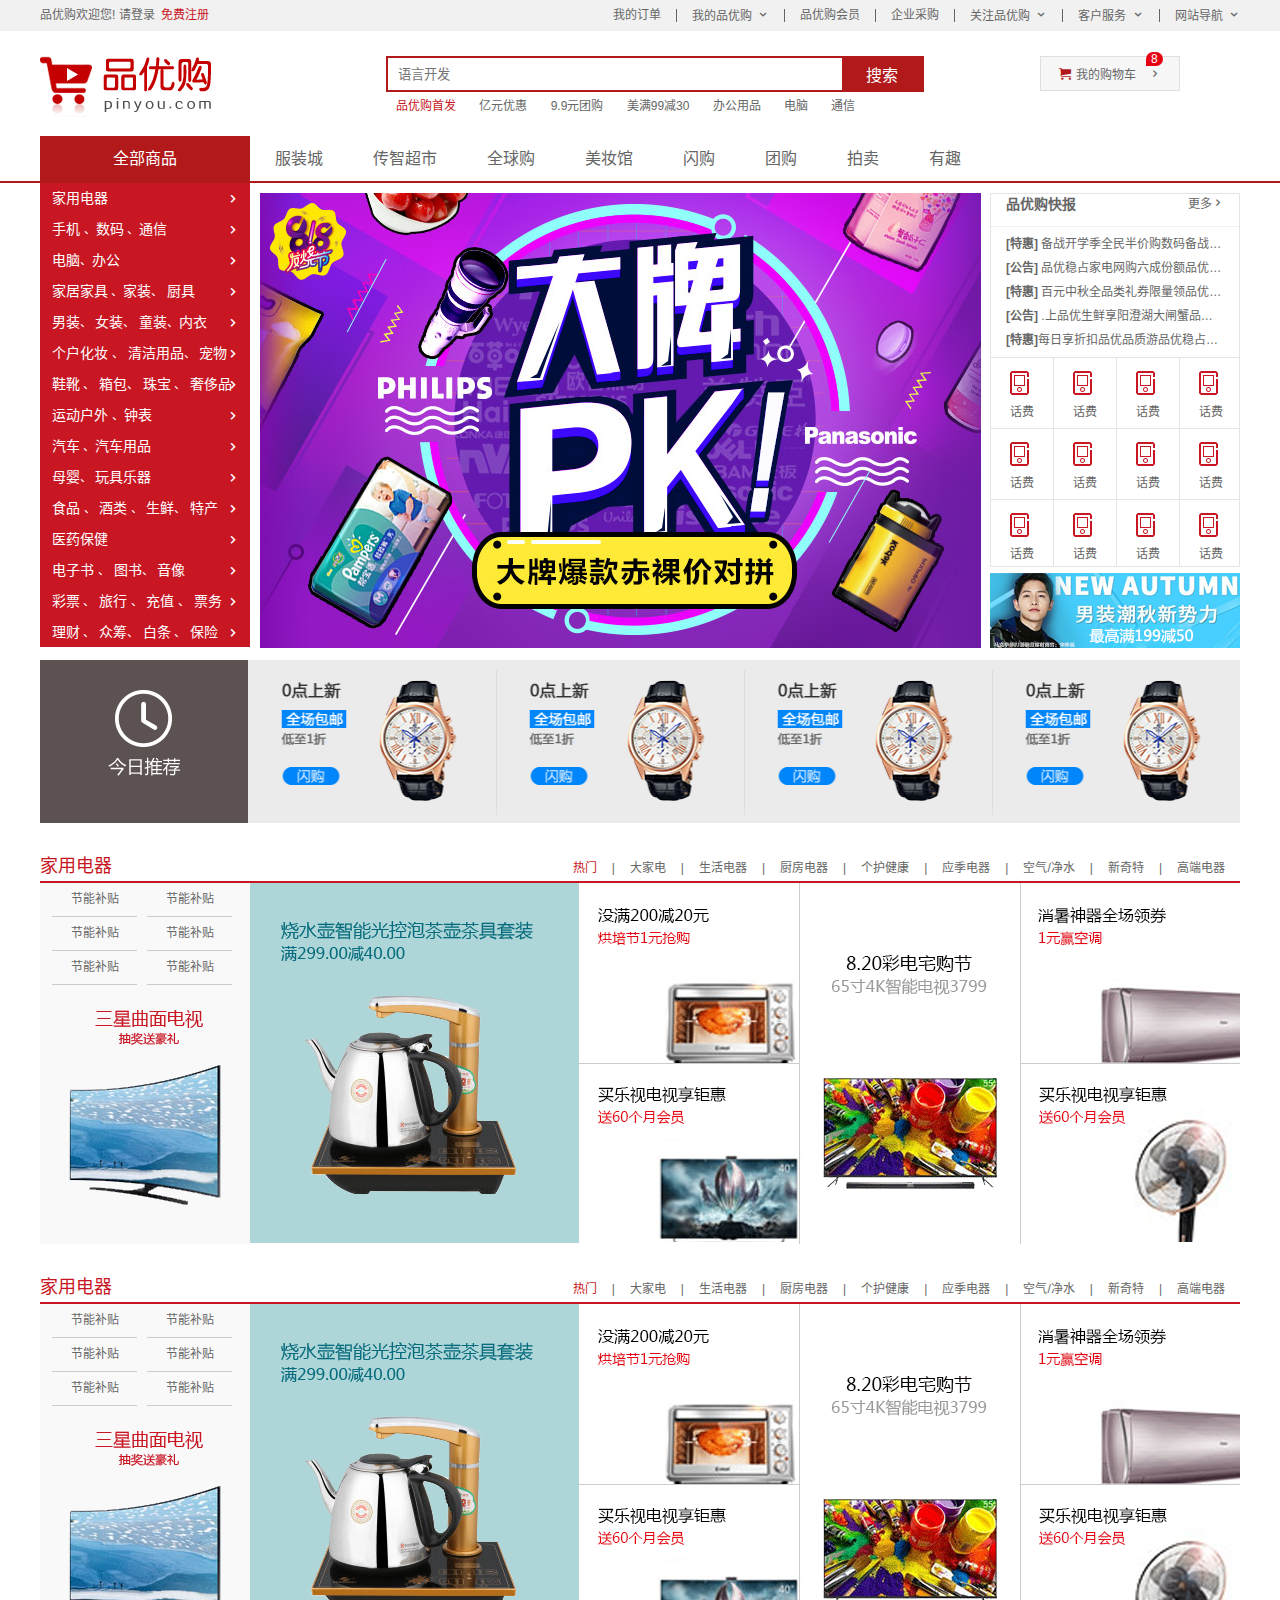
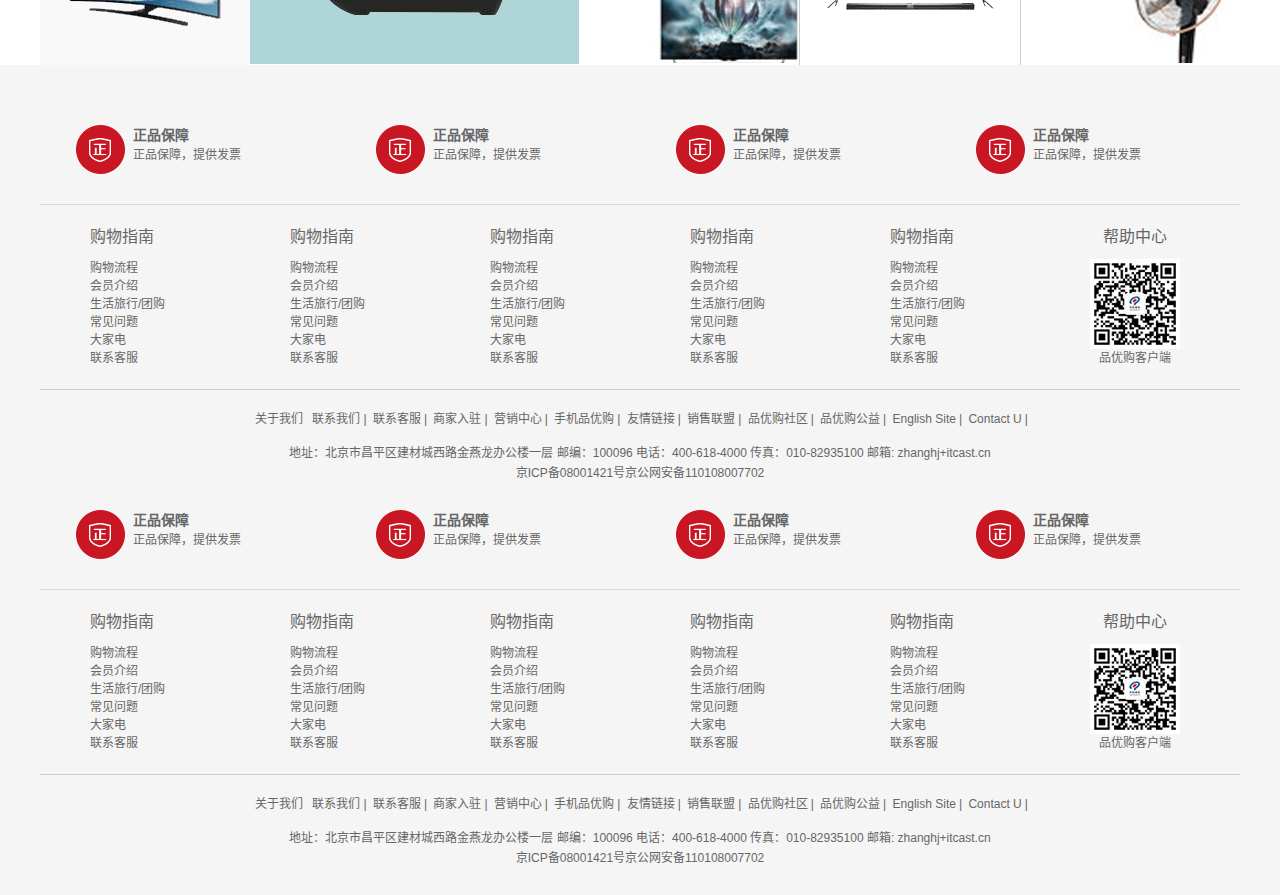
==== commit 6f4231e5: "27页面跳转" ====
--- a/first/index.html
+++ b/first/index.html
@@ -357,7 +357,119 @@
                 </div>
             </div>
         </div>
-
+<!-- footer 模块制作 start -->
+<footer class="footer">
+    <div class="w">
+        <div class="mod_service">
+            <ul class="clearfix">
+                <li>
+                    <h5></h5>
+                    <div class="service_text">
+                        <h4>正品保障</h4>
+                        <p>正品保障，提供发票</p>
+                    </div>
+                </li>
+                <li>
+                    <h5></h5>
+                    <div class="service_text">
+                        <h4>正品保障</h4>
+                        <p>正品保障，提供发票</p>
+                    </div>
+                </li>
+                <li>
+                    <h5></h5>
+                    <div class="service_text">
+                        <h4>正品保障</h4>
+                        <p>正品保障，提供发票</p>
+                    </div>
+                </li>
+                <li>
+                    <h5></h5>
+                    <div class="service_text">
+                        <h4>正品保障</h4>
+                        <p>正品保障，提供发票</p>
+                    </div>
+                </li>
+
+            </ul>
+        </div>
+        <div class="md_help">
+            <dl>
+                <dt>购物指南</dt>
+                <dd><a href="#">购物流程</a></dd>
+                <dd><a href="#">会员介绍</a></dd>
+                <dd><a href="#">生活旅行/团购</a></dd>
+                <dd><a href="#">常见问题</a></dd>
+                <dd><a href="#">大家电</a></dd>
+                <dd><a href="#">联系客服</a></dd>
+            </dl>
+            <dl>
+                <dt>购物指南</dt>
+                <dd><a href="#">购物流程</a></dd>
+                <dd><a href="#">会员介绍</a></dd>
+                <dd><a href="#">生活旅行/团购</a></dd>
+                <dd><a href="#">常见问题</a></dd>
+                <dd><a href="#">大家电</a></dd>
+                <dd><a href="#">联系客服</a></dd>
+            </dl>
+            <dl>
+                <dt>购物指南</dt>
+                <dd><a href="#">购物流程</a></dd>
+                <dd><a href="#">会员介绍</a></dd>
+                <dd><a href="#">生活旅行/团购</a></dd>
+                <dd><a href="#">常见问题</a></dd>
+                <dd><a href="#">大家电</a></dd>
+                <dd><a href="#">联系客服</a></dd>
+            </dl>
+            <dl>
+                <dt>购物指南</dt>
+                <dd><a href="#">购物流程</a></dd>
+                <dd><a href="#">会员介绍</a></dd>
+                <dd><a href="#">生活旅行/团购</a></dd>
+                <dd><a href="#">常见问题</a></dd>
+                <dd><a href="#">大家电</a></dd>
+                <dd><a href="#">联系客服</a></dd>
+            </dl>
+            <dl>
+                <dt>购物指南</dt>
+                <dd><a href="#">购物流程</a></dd>
+                <dd><a href="#">会员介绍</a></dd>
+                <dd><a href="#">生活旅行/团购</a></dd>
+                <dd><a href="#">常见问题</a></dd>
+                <dd><a href="#">大家电</a></dd>
+                <dd><a href="#">联系客服</a></dd>
+            </dl>
+            <dl>
+                <dt>帮助中心</dt>
+                <dd>
+                    <img src="./images/wx_cz.jpg" alt="">
+                    品优购客户端
+                </dd>
+            </dl>
+        </div>
+        <div class="mod_copyright">
+            <div class="links">
+                <a href="#"> 关于我们</a>
+                <a href="#"> 联系我们</a>|
+                <a href="#"> 联系客服</a>|
+                <a href="#"> 商家入驻</a>|
+                <a href="#"> 营销中心</a>|
+                <a href="#"> 手机品优购</a>|
+                <a href="#"> 友情链接</a>|
+                <a href="#"> 销售联盟</a>|
+                <a href="#"> 品优购社区</a>|
+                <a href="#"> 品优购公益</a>|
+                <a href="#"> English Site</a>|
+                <a href="#"> Contact U</a>|
+            </div>
+            <div class="copyright">
+                地址：北京市昌平区建材城西路金燕龙办公楼一层 邮编：100096 电话：400-618-4000 传真：010-82935100 邮箱:
+                zhanghj+itcast.cn <br>
+                京ICP备08001421号京公网安备110108007702</div>
+        </div>
+    </div>
+</footer>
+<!-- footer 模块制作 end -->
 
     </div>
     <!--楼层区域制作 end-->
